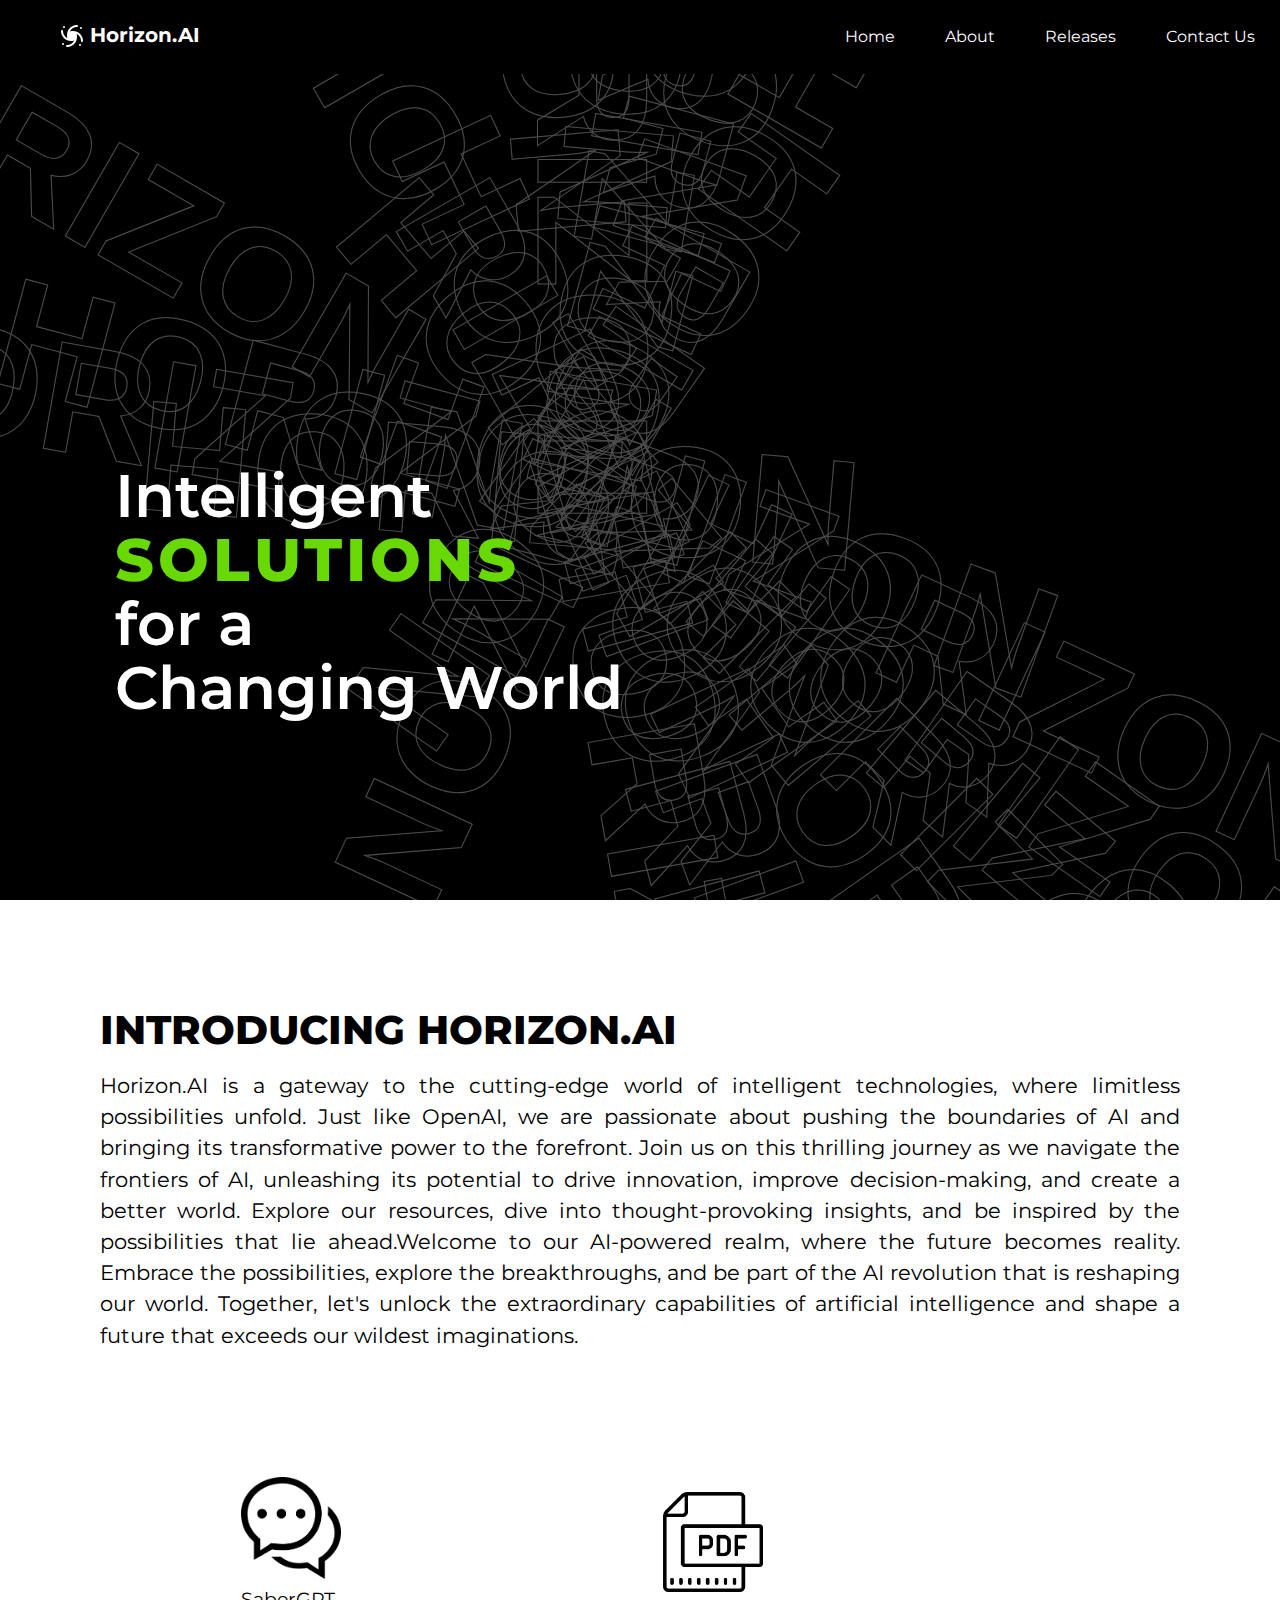
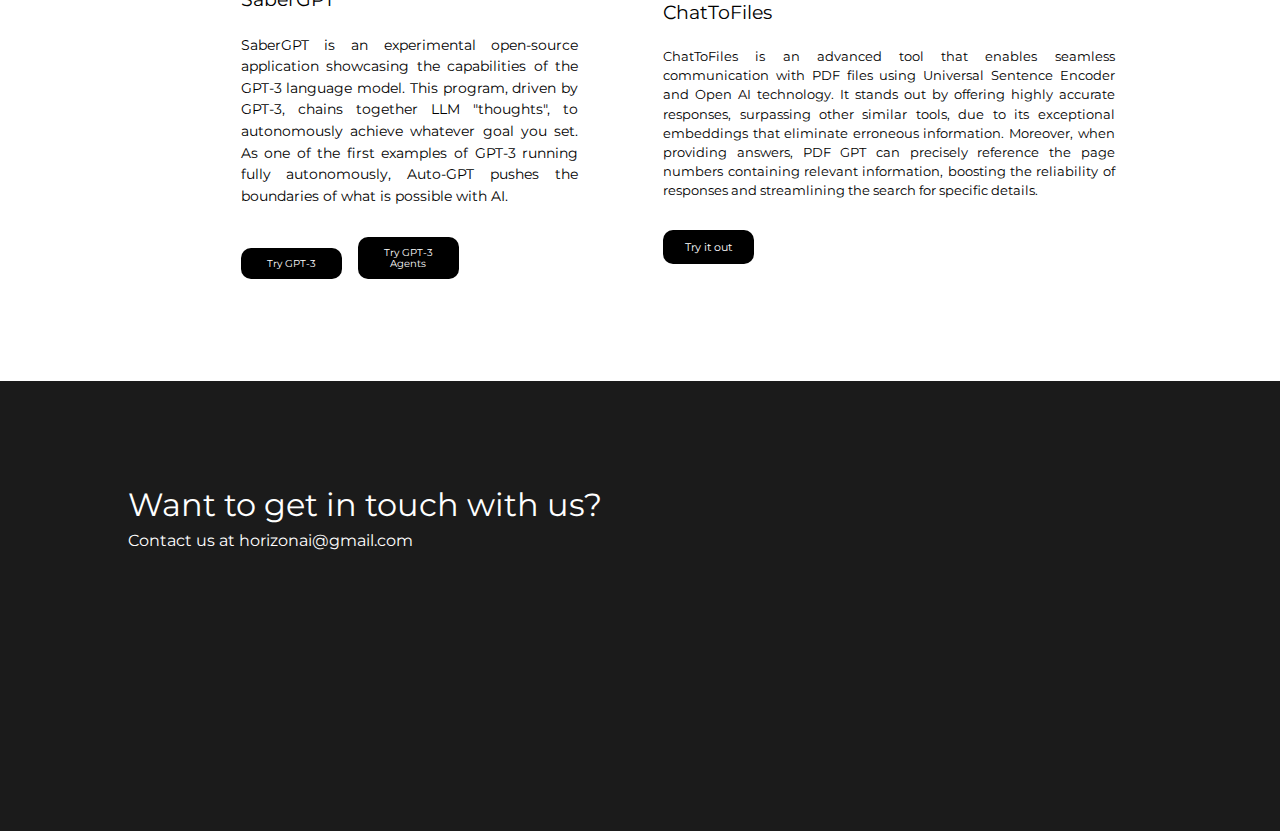
==== index.html @ 1e86354e "--rename(home->index), added spiral effect" ====
<!DOCTYPE html>
<html lang="en">
<head>
  <link rel="icon" type="image/png" href="icons8-blackhole-96.png">
    <meta charset="UTF-8">
    <meta http-equiv="X-UA-Compatible" content="IE=edge">
    <meta name="viewport" content="width=device-width, initial-scale=1.0">
    <link rel="stylesheet" href="home.css">
    <title>Horizon.AI</title>
</head>
<body>
    <header id="topnav">
        <div class="inner">
          <div class="logo">
            <img src="icons8-blackhole-24.png" alt="icon" id="img"> <h3>Horizon.AI</h3> 
        </div>
          <nav role='navigation'>
            <ul>
              <li><a href="#home" class="nav-link">Home</a></li>
              <li><a href="#about"class="nav-link">About</a></li>
              <li><a href="#releases" class="nav-link">Releases</a></li>
              <li><a href="#contact" class="nav-link">Contact Us</a></li>
            </ul>
          </nav>  
        </div>
      </header>
    <section class="fullscreen-video" id="home">
        <!-- <video loop="" autoplay="" muted="" playsinline="" preload="auto" >
          <source src="vid.mp4" type="video/mp4">
        </video> -->
        <canvas id="canvas"></canvas>
        <div class="video-text-overlay">
          <div class="video-text">
            Intelligent <br>
            <div class="blue-text text-slider">
              <div class="slideshow" data-effect="fx17">
                <div class="slide slide--current"><span class="slide-title">Solutions</span></div>
              </div>
            </div><br />for a<br />
            <div id="wrap">
              <span id="blink">Changing World</span>
            </div>
          </div>
        </div>
        <div class="scroll-down"><span></span></div>
    </section>
        <section class="intro" id="about">
            <h1>INTRODUCING HORIZON.AI</h1>
            <p>Horizon.AI is a gateway to the cutting-edge world of intelligent technologies, where limitless possibilities unfold. Just like OpenAI, we are passionate about pushing the boundaries of AI and bringing its transformative power to the forefront. Join us on this thrilling journey as we navigate the frontiers of AI, unleashing its potential to drive innovation, improve decision-making, and create a better world. Explore our resources, dive into thought-provoking insights, and be inspired by the possibilities that lie ahead.Welcome to our AI-powered realm, where the future becomes reality. Embrace the possibilities, explore the breakthroughs, and be part of the AI revolution that is reshaping our world. Together, let's unlock the extraordinary capabilities of artificial intelligence and shape a future that exceeds our wildest imaginations.</p>
        </section>
        <section class="info" id="releases">
            <div class="para">
              <div class="p1">
                <img src="sabergpt.png" alt="saber" class="image-resize">
                <h3>SaberGPT</h3>
                <p>SaberGPT is an experimental open-source application showcasing the capabilities of the GPT-3 language model. This program, driven by GPT-3, chains together LLM "thoughts", to autonomously achieve whatever goal you set. As one of the first examples of GPT-3 running fully autonomously, Auto-GPT pushes the boundaries of what is possible with AI.</p>
                <button class="btn"><a href="https://horizon-ai.vercel.app/" target="_blank">Try GPT-3</a></button>&nbsp;&nbsp;&nbsp;
                <button class="btn"><a href="http://localhost:9200/#/" target="_blank">Try GPT-3 Agents</a></button>
              </div>
              <div class="p2">
                <img src="chattofiles.png" alt="chattofiles" class="image-resize">
                <h3>ChatToFiles</h3>
                <p>ChatToFiles is an advanced tool that enables seamless communication with PDF files using Universal Sentence Encoder and Open AI technology. It stands out by offering highly accurate responses, surpassing other similar tools, due to its exceptional embeddings that eliminate erroneous information. Moreover, when providing answers, PDF GPT can precisely reference the page numbers containing relevant information, boosting the reliability of responses and streamlining the search for specific details.</p>
                <button class="btn-1"><a href="https://chat-to-files.vercel.app/" target="_blank">Try it out</a></button>
              </div>
            </div>
          </section>
</body>
<footer>
    <div  class="footer" id="contact">
        <h1>Want to get in touch with us?</h1>
        <p>Contact us at horizonai@gmail.com</p>
    </div>

    </div>
  </footer>
  <script src="script.js"></script>
</html>
---- home.css ----
@import url('https://fonts.googleapis.com/css?family=Montserrat:300,400,600,700,800');
@import "compass/css3";

html,
body {
  padding: 0;
  margin: 0;
  font-family: 'Montserrat', sans-serif;
  scroll-behavior: smooth;
}

/* Hide the default scroll bar */
body::-webkit-scrollbar {
  width: 0.0em;
  background-color: transparent;
}

/* Add custom styling to the scroll bar track */
body::-webkit-scrollbar-track {
  background-color: transparent;
}

/* Add custom styling to the scroll bar thumb */
body::-webkit-scrollbar-thumb {
  background-color: transparent;
}


.fullscreen-video {
  width: 100%;
  height: 100vh;
  height: calc(var(--vh, 1vh) * 100);
  overflow: hidden;
  position: relative;
}

.fullscreen-video video {
  filter: grayscale(100%) brightness(50%);
  object-fit: cover;
  background-size: cover;
  width: 100%;
  height: 100%;
  display: block;
  background-position: 50% 50%;
}

.video-text-overlay {
  position: absolute;
  left: 8vw;
  bottom: calc(var(--vh, 1vh) * 20);
  z-index: 7;
  display: block;
}

@media screen and (min-width: 768px) {
  .video-text-overlay {
    left: 9vw;
  }
}

.video-text-overlay .video-text {
  color: #fff;
  font-size: 30px;
  line-height: 32px;
  font-weight: 600;
}

@media screen and (min-width: 768px) {
  .video-text-overlay .video-text {
    font-size: 60px;
    line-height: 64px;
  }
}

.video-text-overlay .video-text .blue-text {
  color: #68d905;
}

.video-text-overlay .video-text .text-slider {
  display: inline-block;
  text-transform: uppercase;
  font-weight: 800;
  letter-spacing: 1px;
}

@media screen and (min-width: 768px) {
  .video-text-overlay .video-text .text-slider {
    letter-spacing: 4px;
  }
}

.video-text-overlay .video-text .slideshow {
  display: inline-block;
}

.video-text-overlay .video-text .actions {
  display: block;
}

.intro{
    text-align: justify;
    padding-left: 100px;
    padding-right: 100px;
    padding-top: 50px;
}

.intro h1{
    padding-top: 50px;
    padding-bottom: 10px;
    font-size: 2.5rem;
    font-weight: 800;
    font-family: 'Montserrat', sans-serif;
}

.intro p{
    font-size: 1.3rem;
    padding-bottom: 30px;
}

.info{
    padding: 25px;
    height: 600px;
    display: flex;
    padding-top: 40px;
    padding-bottom: 70px;
    padding-left: 100px;
  }
  .para{
    width: 80%;
    margin: 0 auto;
    display: flex;
    justify-content: center;
    align-items: center;
  }
  .p1, .p2{
    padding: 25px;
    padding-top: 50px;
    
  }
.p2{
    padding-left:60px;
}
  .p1 h3, .p2 h3{
    padding-bottom: 20px;
  }
  .p1 p{
    text-align: justify;
    font-size: 0.9rem;
  }
  .p2 p{
    text-align: justify;
    font-size: 0.8rem;
  }
  .btn{
    width: 30%;
    padding: 10px;
    margin-top: 30px;
    border-radius: 10px;
    border: none;
    background: #000000;
    cursor: pointer;
    transition: .8s;
    color: white;
    font-size: 0.6rem;
  }
  .btn a{
    color: white;
    text-decoration: none;
  }
  .btn:hover{
    font-size: 0.9rem;
  }
 
  .image-resize {
    width: 100px;
    height: auto;
  }

  .btn-1{
    width: 20%;
    padding: 10px;
    margin-top: 30px;
    border-radius: 10px;
    border: none;
    background: #000000;
    cursor: pointer;
    transition: .8s;
    color: white;
    font-size: 0.7rem;
  }
  .btn-1 a{
    color: white;
    text-decoration: none;
  }
  .btn-1:hover{
    font-size: 0.9rem;
  }

  *, *:before, *:after {
    -moz-box-sizing: border-box; -webkit-box-sizing: border-box; box-sizing: border-box;
  }
  
  ::selection {
    background: #000;
    color: #aaf;
  }
  .alternate ::selection {
    background: #02aeef;
    color: #000;
  }
  
  body {
    margin: 0;
    padding: 0;
    height: 2000px;
    font-size: 16px;
    line-height: 1.5;
  }
  
  ul, li, h1, h2, h3, h4, h5, h6, p, a {
    font-family: 'Montserrat', sans-serif;
    font-weight: 400;
    margin: 0;
    padding: 0;
  }
  .logo {
    display: inline-block;
    vertical-align: middle;
    padding-left: 80px;
  }
  .logo h3 {
    display: inline-block;
    margin-left: 10px; /* Adjust the spacing between the image and heading as needed */
    font-size: 20px;
    font-family: 'Montserrat', sans-serif;
    font-weight: bold;
  }
#img{
    position: absolute;
    padding-top: 24px;
    left: 60px;
}
  .inner {
    width: 100%;
    position: flex;
    margin: 0 auto;
  }
  
  header {
    position: fixed;
    width: 100%;
    background: #000;
    transition: 0.7s all;
    z-index: 100;
  }
  
  header.alt-header {
    background: #fff;
  }
  
  .alt-header a {
    color: #222222;
  }
  
  body.header-fixed header {
    position: fixed;
    top: 0;
    right: 0;
    padding-top: 0;
    width: 100%;
    z-index: 2;
  }
  
  li {
    list-style: none;
  }
  
  nav {
    overflow: hidden;
  }
  
  nav ul {
    float: right;
  }
  
  nav li {
    display: inline;
    float: left;
  }
  
  nav a {
    display: inline-block;
    color: #fff;
    text-decoration: none;
    padding: 25px;
    transition: 0.3s all;
  }
  
  nav a:hover {
    background: #02aeef;
  }
  
  .logo {
    float: left;
    color: #fff;
    font-size: 50px;
    line-height: 50px;
    transition: 0.7s all;
  }

  footer{
    background-color: #1b1b1b;
    height: 50vh;
   }
   .footer{
     width: 80%;
     margin: 0 auto;
     color: #fff;
     padding: 100px 0 20px;
   }

   #canvas {
    background-color: rgb(0, 0, 0);
    filter: brightness(0.3);
  }

  #blink:after {
    content:"_";
    opacity: 0;
    animation: cursor 1s infinite;
  }
  @keyframes cursor {
    0% {
      opacity: 0;
    }
    40% {
      opacity: 1;
    }
    50% {
      opacity: 0;
    }
    90% {
      opacity: 1;
    }
    100% {
      opacity: 0;
    }
  }
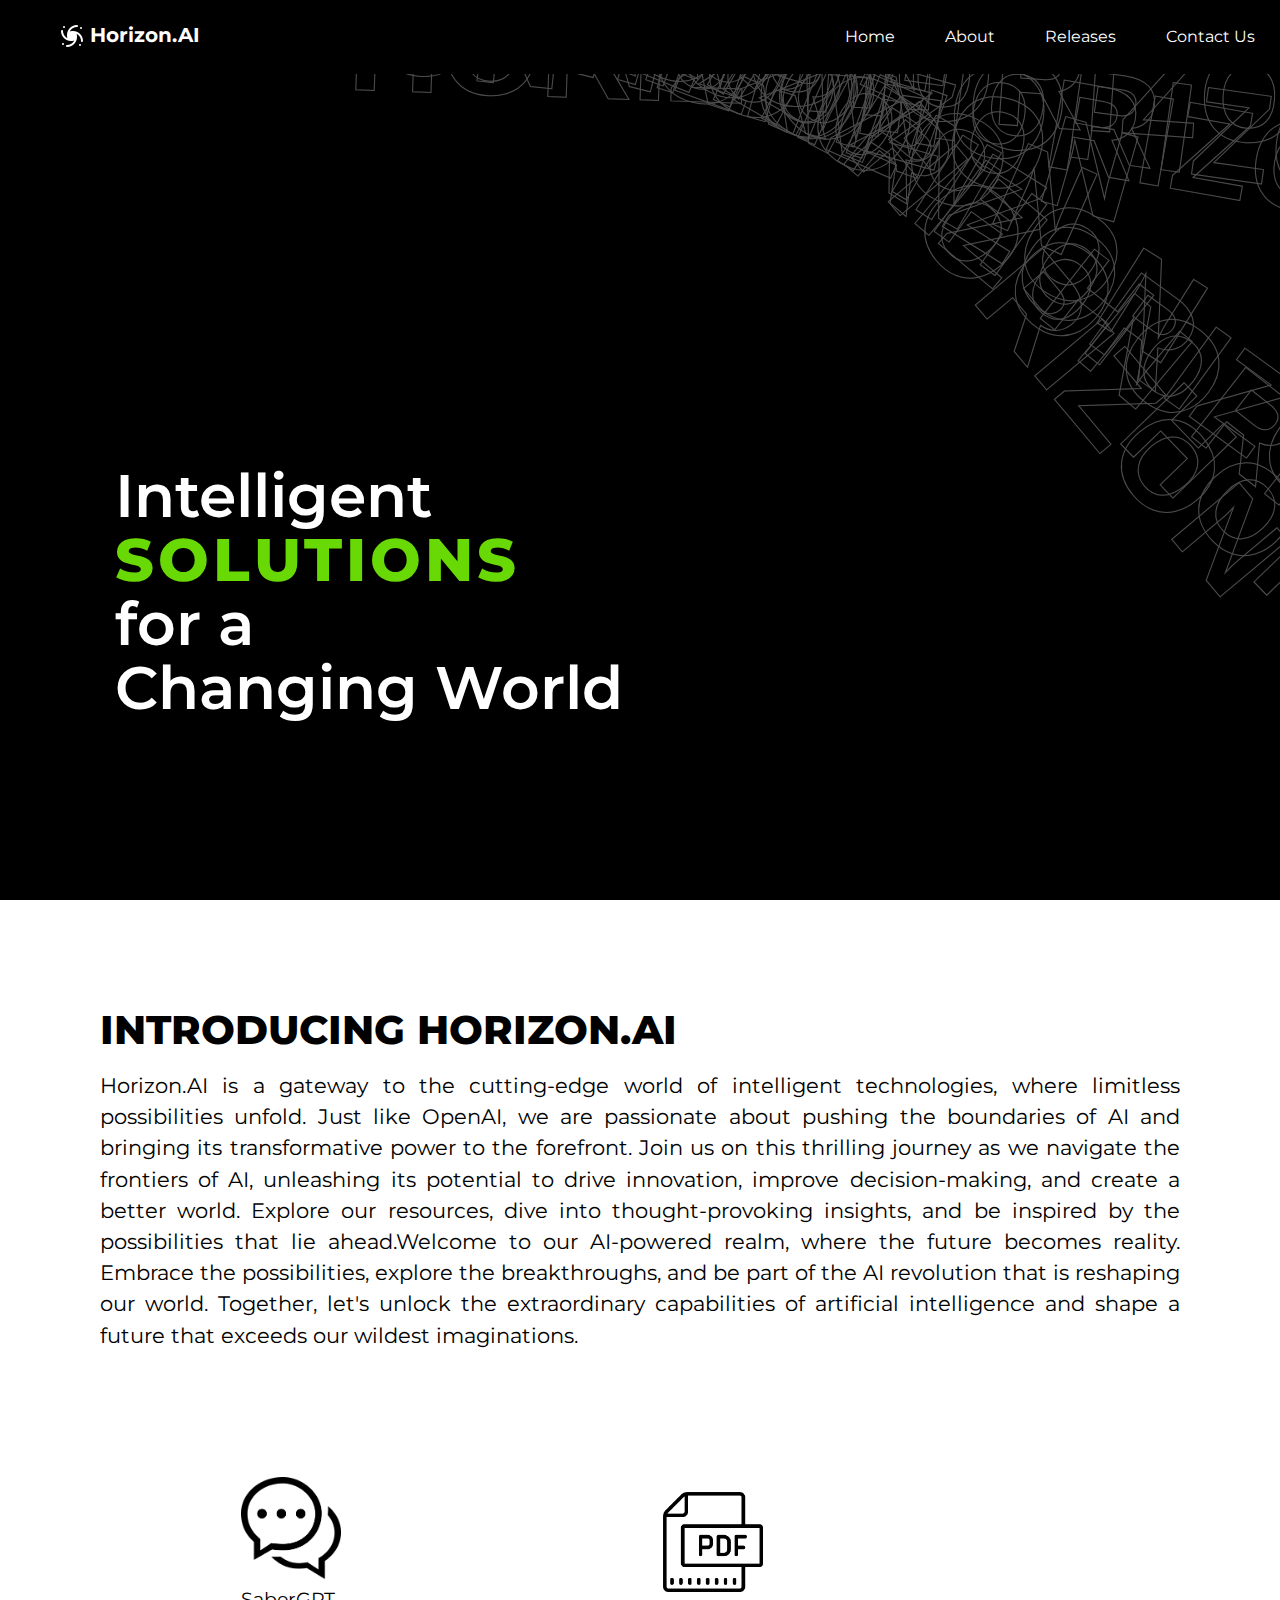
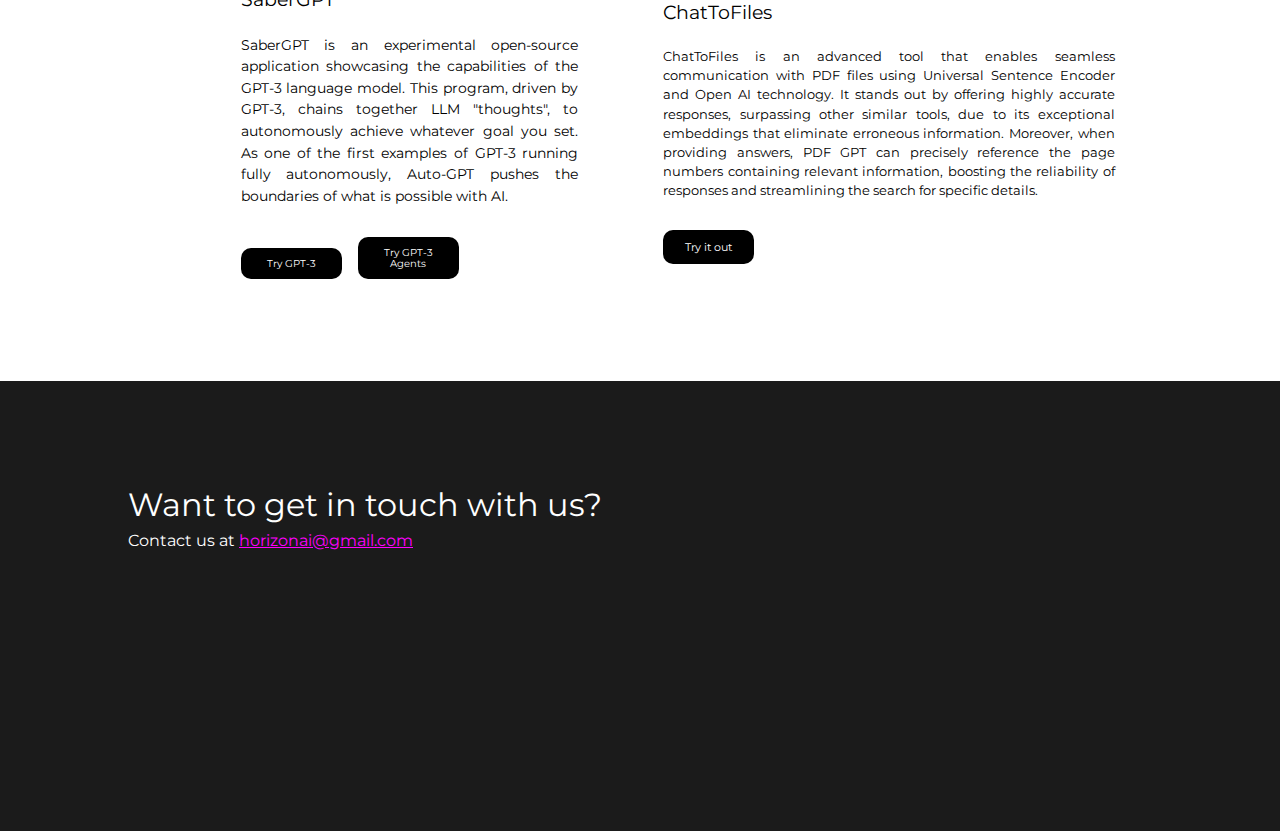
==== commit 99e26ecb: "update css" ====
--- a/index.html
+++ b/index.html
@@ -69,7 +69,7 @@
 <footer>
     <div  class="footer" id="contact">
         <h1>Want to get in touch with us?</h1>
-        <p>Contact us at horizonai@gmail.com</p>
+        <p>Contact us at <a href="mailto:horizonai@gmail.com" style='color: magenta;' >horizonai@gmail.com</a></p>
     </div>
 
     </div>
--- a/home.css
+++ b/home.css
@@ -297,7 +297,7 @@
   }
   
   nav a:hover {
-    background: #02aeef;
+    text-decoration: underline;
   }
   
   .logo {
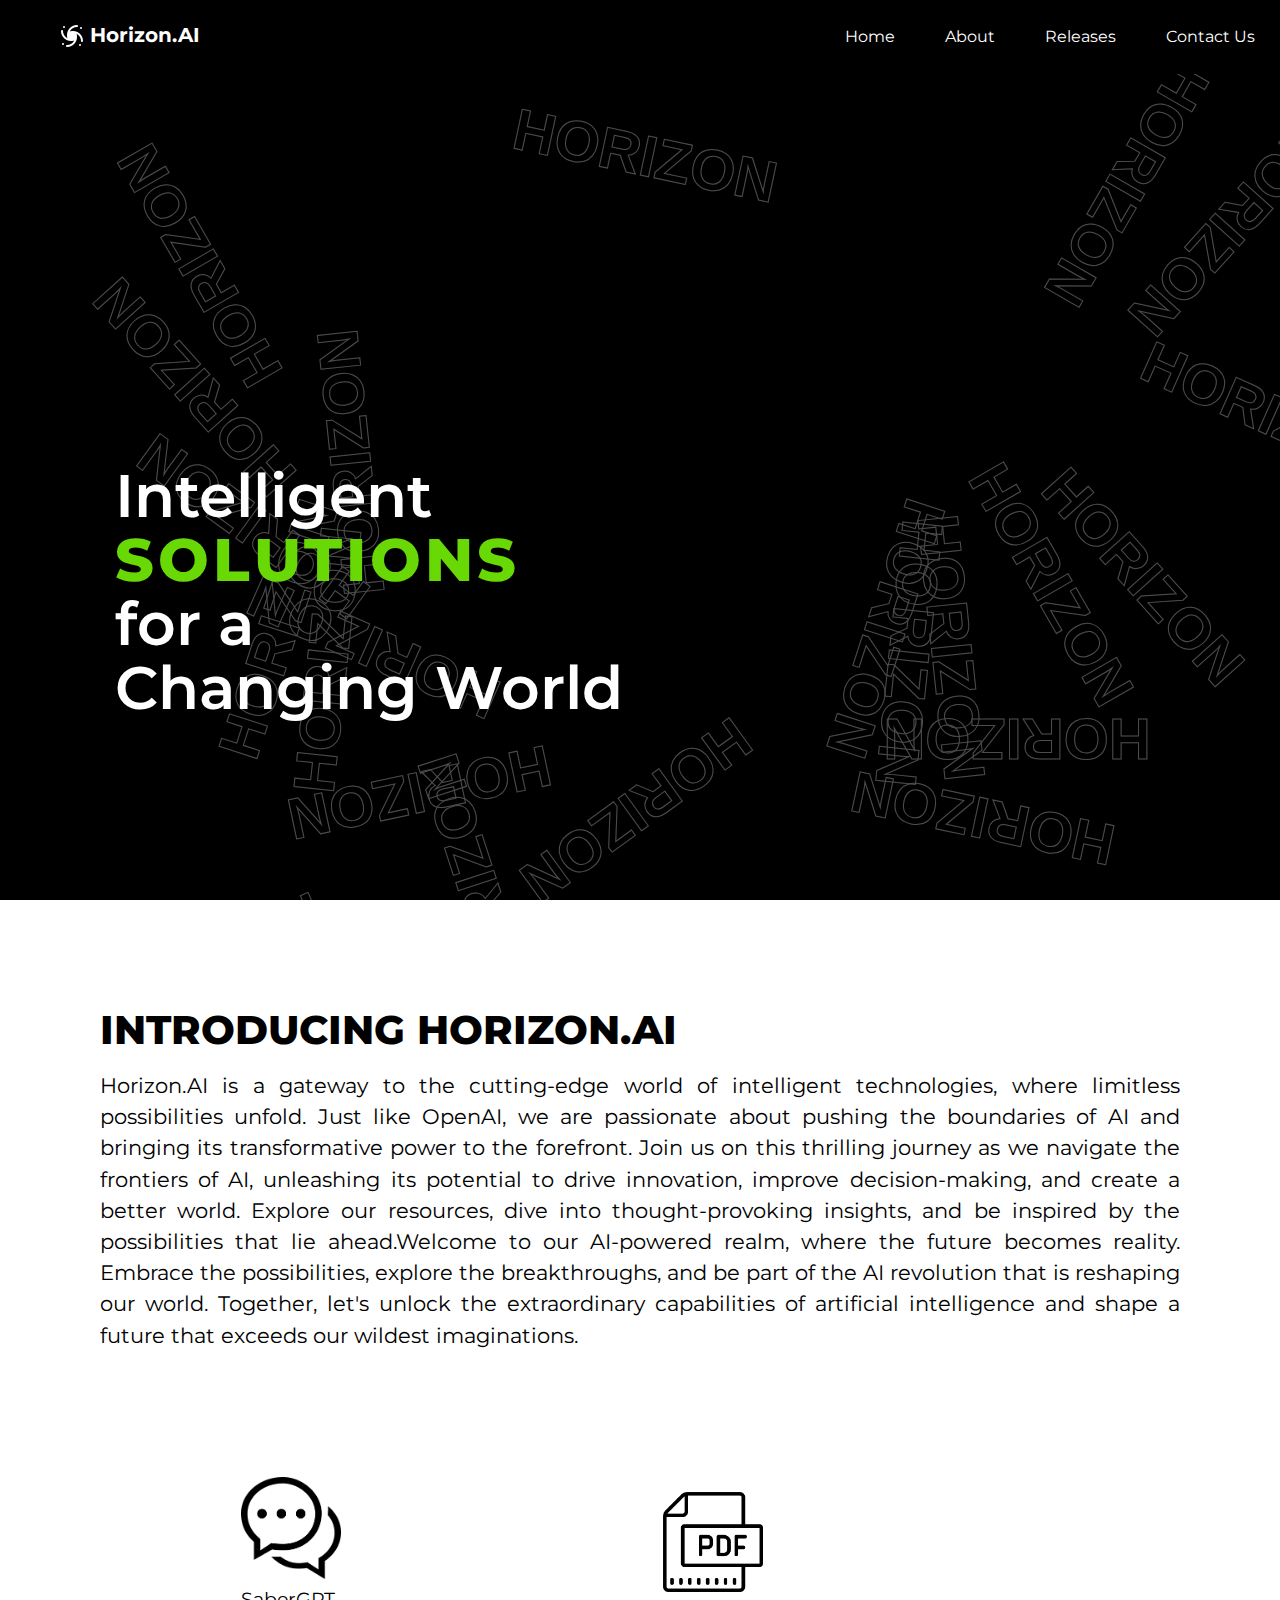
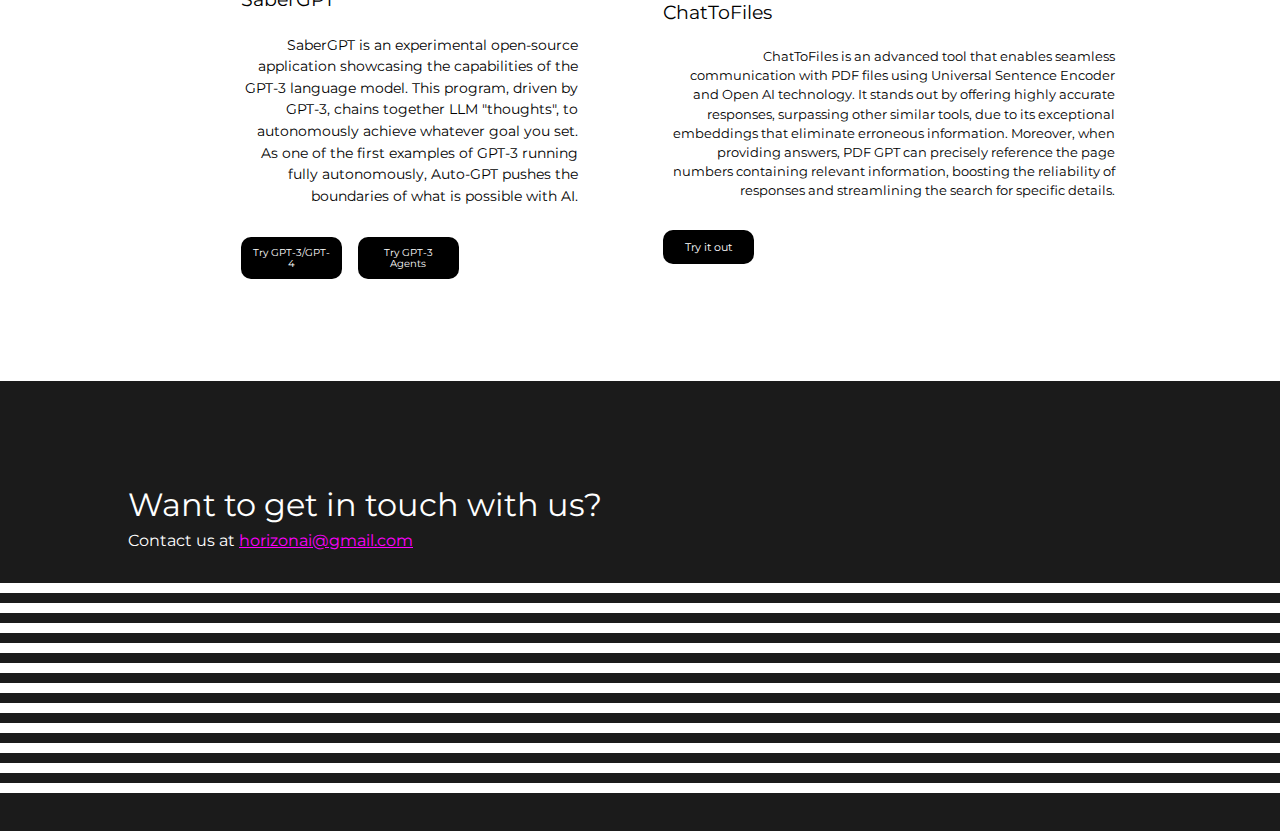
==== commit 312533b7: "--update index.html" ====
--- a/index.html
+++ b/index.html
@@ -53,27 +53,38 @@
               <div class="p1">
                 <img src="sabergpt.png" alt="saber" class="image-resize">
                 <h3>SaberGPT</h3>
-                <p>SaberGPT is an experimental open-source application showcasing the capabilities of the GPT-3 language model. This program, driven by GPT-3, chains together LLM "thoughts", to autonomously achieve whatever goal you set. As one of the first examples of GPT-3 running fully autonomously, Auto-GPT pushes the boundaries of what is possible with AI.</p>
-                <button class="btn"><a href="https://horizon-ai.vercel.app/" target="_blank">Try GPT-3</a></button>&nbsp;&nbsp;&nbsp;
+                <p style="text-align: right;">SaberGPT is an experimental open-source application showcasing the capabilities of the GPT-3 language model. This program, driven by GPT-3, chains together LLM "thoughts", to autonomously achieve whatever goal you set. As one of the first examples of GPT-3 running fully autonomously, Auto-GPT pushes the boundaries of what is possible with AI.</p>
+                <button class="btn"><a href="https://horizon-ai.vercel.app/" target="_blank">Try GPT-3/GPT-4</a></button>&nbsp;&nbsp;&nbsp;
                 <button class="btn"><a href="http://localhost:9200/#/" target="_blank">Try GPT-3 Agents</a></button>
               </div>
               <div class="p2">
                 <img src="chattofiles.png" alt="chattofiles" class="image-resize">
                 <h3>ChatToFiles</h3>
-                <p>ChatToFiles is an advanced tool that enables seamless communication with PDF files using Universal Sentence Encoder and Open AI technology. It stands out by offering highly accurate responses, surpassing other similar tools, due to its exceptional embeddings that eliminate erroneous information. Moreover, when providing answers, PDF GPT can precisely reference the page numbers containing relevant information, boosting the reliability of responses and streamlining the search for specific details.</p>
+                <p style="text-align: right;">ChatToFiles is an advanced tool that enables seamless communication with PDF files using Universal Sentence Encoder and Open AI technology. It stands out by offering highly accurate responses, surpassing other similar tools, due to its exceptional embeddings that eliminate erroneous information. Moreover, when providing answers, PDF GPT can precisely reference the page numbers containing relevant information, boosting the reliability of responses and streamlining the search for specific details.</p>
                 <button class="btn-1"><a href="https://chat-to-files.vercel.app/" target="_blank">Try it out</a></button>
               </div>
             </div>
           </section>
 </body>
 <footer>
-    <div  class="footer" id="contact">
-        <h1>Want to get in touch with us?</h1>
-        <p>Contact us at <a href="mailto:horizonai@gmail.com" style='color: magenta;' >horizonai@gmail.com</a></p>
-    </div>
+  <div class="footer" id="contact">
+      <h1>Want to get in touch with us?</h1>
+      <p>Contact us at <a href="mailto:horizonai@gmail.com" style="color: magenta;">horizonai@gmail.com</a></p>
+  </div>
 
-    </div>
-  </footer>
+  <div class="design"></div>
+
+  <style>
+      .design {
+          width: 100%;
+          height: 50%;
+          position: relative;
+          background: linear-gradient(to bottom, transparent 0, transparent 50%, white 50%, white);
+          background-size: 100% 20px;
+          background-repeat: repeat-y;
+      }
+  </style>
+</footer>
   <script src="script.js"></script>
 </html>
   --- a/home.css
+++ b/home.css
@@ -168,7 +168,7 @@
     text-decoration: none;
   }
   .btn:hover{
-    font-size: 0.9rem;
+    font-size: 0.7rem;
   }
  
   .image-resize {
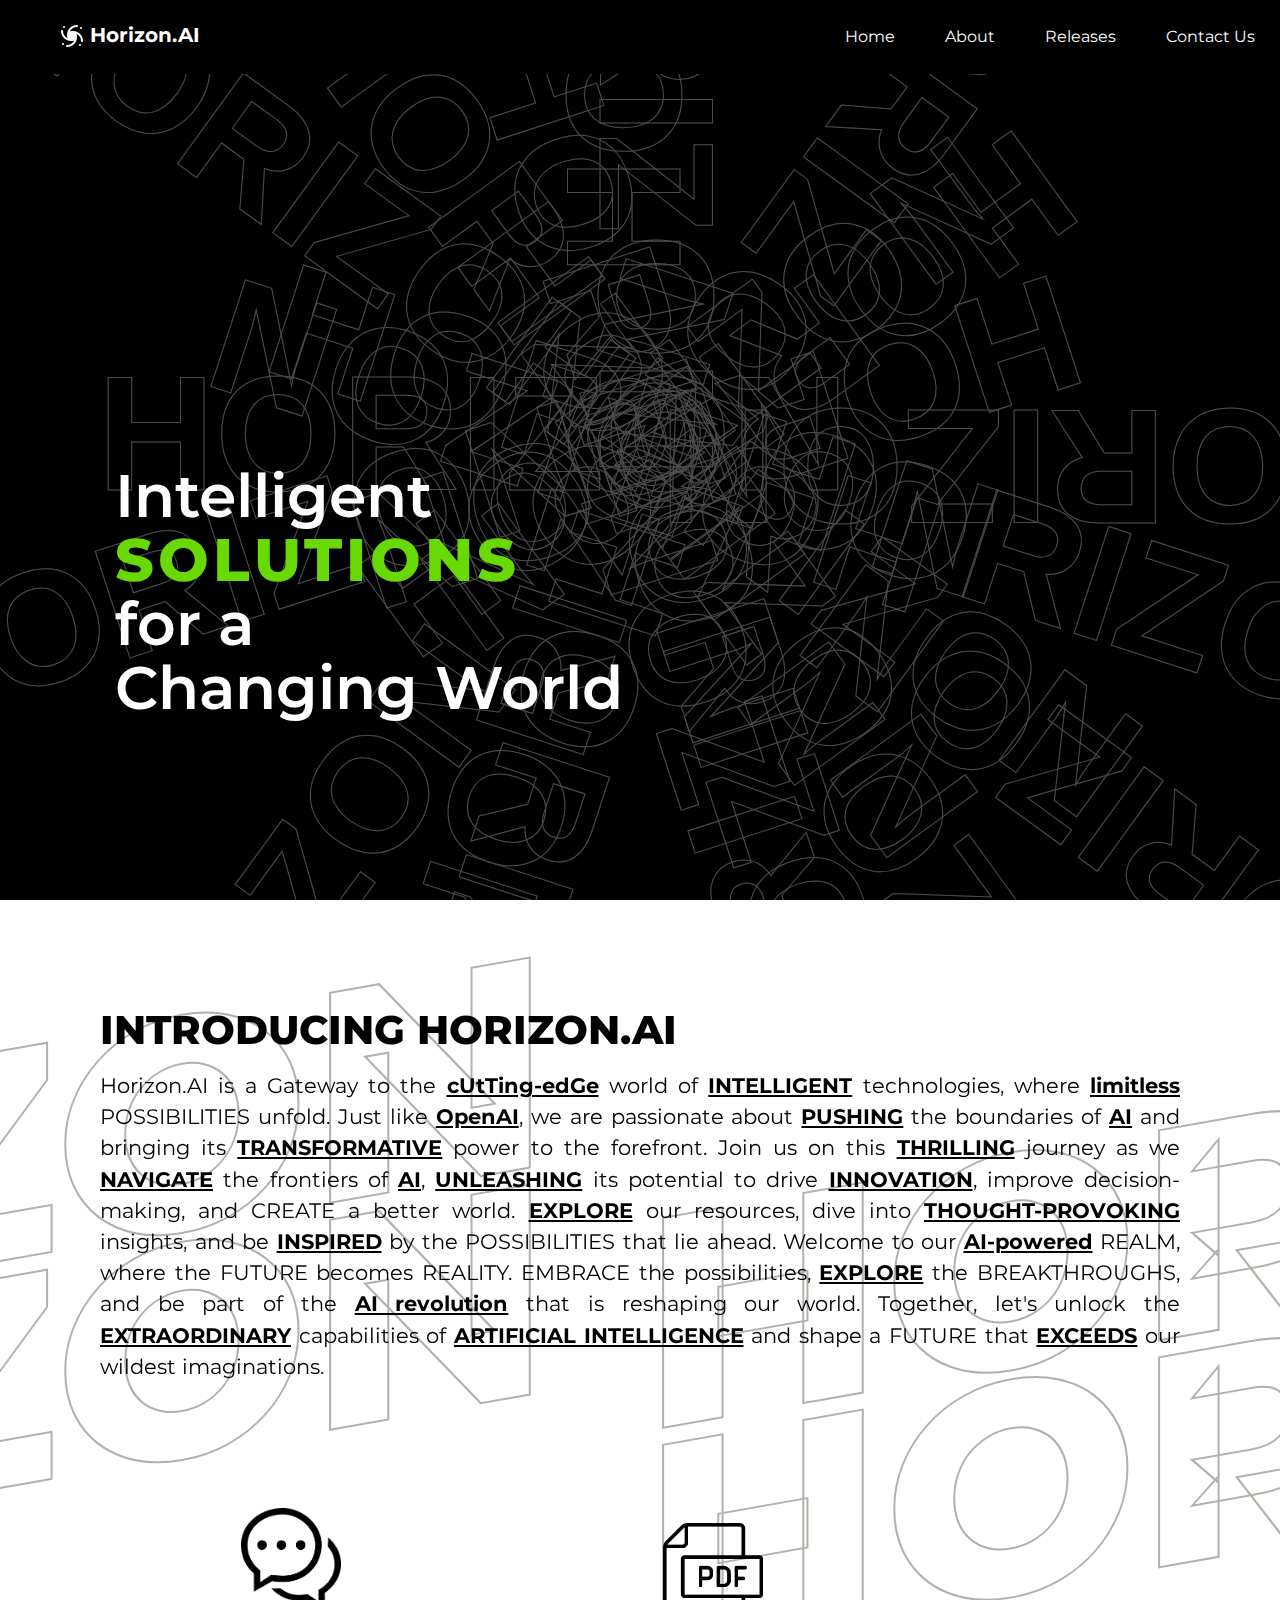
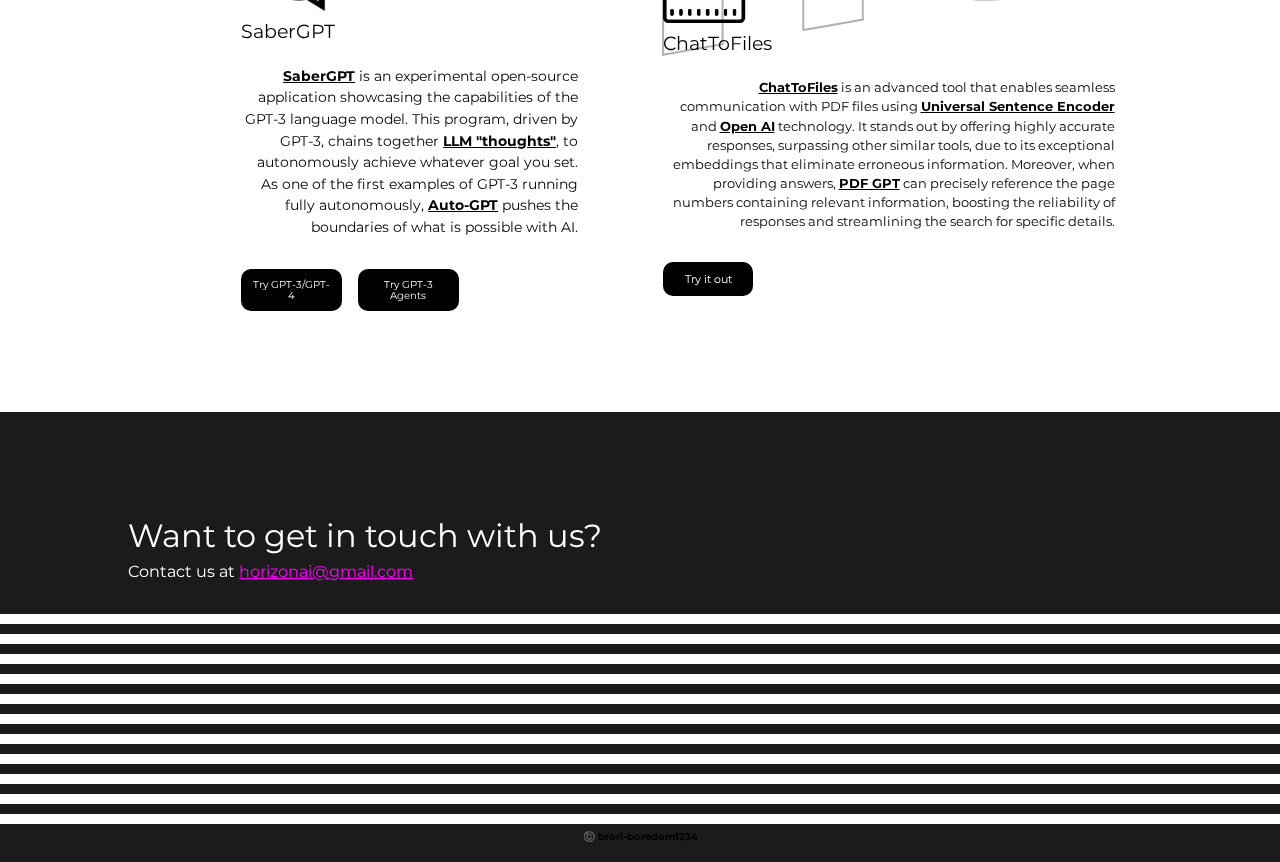
==== commit f76f9c93: "--" ====
--- a/index.html
+++ b/index.html
@@ -1,90 +1,178 @@
 <!DOCTYPE html>
 <html lang="en">
-<head>
-  <link rel="icon" type="image/png" href="icons8-blackhole-96.png">
-    <meta charset="UTF-8">
-    <meta http-equiv="X-UA-Compatible" content="IE=edge">
-    <meta name="viewport" content="width=device-width, initial-scale=1.0">
-    <link rel="stylesheet" href="home.css">
+  <head>
+    <link rel="icon" type="image/png" href="icons8-blackhole-96.png" />
+    <meta charset="UTF-8" />
+    <meta http-equiv="X-UA-Compatible" content="IE=edge" />
+    <meta name="viewport" content="width=device-width, initial-scale=1.0" />
+    <link rel="stylesheet" href="home.css" />
+    <link rel="stylesheet" href="banner.css" />
     <title>Horizon.AI</title>
-</head>
-<body>
+  </head>
+  <body>
     <header id="topnav">
-        <div class="inner">
-          <div class="logo">
-            <img src="icons8-blackhole-24.png" alt="icon" id="img"> <h3>Horizon.AI</h3> 
+      <div class="inner">
+        <div class="logo">
+          <img src="icons8-blackhole-24.png" alt="icon" id="img" />
+          <h3>Horizon.AI</h3>
         </div>
-          <nav role='navigation'>
-            <ul>
-              <li><a href="#home" class="nav-link">Home</a></li>
-              <li><a href="#about"class="nav-link">About</a></li>
-              <li><a href="#releases" class="nav-link">Releases</a></li>
-              <li><a href="#contact" class="nav-link">Contact Us</a></li>
-            </ul>
-          </nav>  
-        </div>
-      </header>
+        <nav role="navigation">
+          <ul>
+            <li><a href="#home" class="nav-link">Home</a></li>
+            <li><a href="#about" class="nav-link">About</a></li>
+            <li><a href="#releases" class="nav-link">Releases</a></li>
+            <li><a href="#contact" class="nav-link">Contact Us</a></li>
+          </ul>
+        </nav>
+      </div>
+    </header>
     <section class="fullscreen-video" id="home">
-        <!-- <video loop="" autoplay="" muted="" playsinline="" preload="auto" >
-          <source src="vid.mp4" type="video/mp4">
-        </video> -->
-        <canvas id="canvas"></canvas>
-        <div class="video-text-overlay">
-          <div class="video-text">
-            Intelligent <br>
-            <div class="blue-text text-slider">
-              <div class="slideshow" data-effect="fx17">
-                <div class="slide slide--current"><span class="slide-title">Solutions</span></div>
+      <canvas id="canvas"></canvas>
+      <div class="video-text-overlay">
+        <div class="video-text">
+          Intelligent <br />
+          <div class="blue-text text-slider">
+            <div class="slideshow" data-effect="fx17">
+              <div class="slide slide--current">
+                <span class="slide-title">Solutions</span>
               </div>
-            </div><br />for a<br />
-            <div id="wrap">
-              <span id="blink">Changing World</span>
             </div>
           </div>
+          <br />for a<br />
+          <div id="wrap">
+            <span id="blink">Changing World</span>
+          </div>
         </div>
-        <div class="scroll-down"><span></span></div>
+      </div>
+      <div class="scroll-down"><span></span></div>
     </section>
-        <section class="intro" id="about">
-            <h1>INTRODUCING HORIZON.AI</h1>
-            <p>Horizon.AI is a gateway to the cutting-edge world of intelligent technologies, where limitless possibilities unfold. Just like OpenAI, we are passionate about pushing the boundaries of AI and bringing its transformative power to the forefront. Join us on this thrilling journey as we navigate the frontiers of AI, unleashing its potential to drive innovation, improve decision-making, and create a better world. Explore our resources, dive into thought-provoking insights, and be inspired by the possibilities that lie ahead.Welcome to our AI-powered realm, where the future becomes reality. Embrace the possibilities, explore the breakthroughs, and be part of the AI revolution that is reshaping our world. Together, let's unlock the extraordinary capabilities of artificial intelligence and shape a future that exceeds our wildest imaginations.</p>
-        </section>
-        <section class="info" id="releases">
-            <div class="para">
-              <div class="p1">
-                <img src="sabergpt.png" alt="saber" class="image-resize">
-                <h3>SaberGPT</h3>
-                <p style="text-align: right;">SaberGPT is an experimental open-source application showcasing the capabilities of the GPT-3 language model. This program, driven by GPT-3, chains together LLM "thoughts", to autonomously achieve whatever goal you set. As one of the first examples of GPT-3 running fully autonomously, Auto-GPT pushes the boundaries of what is possible with AI.</p>
-                <button class="btn"><a href="https://horizon-ai.vercel.app/" target="_blank">Try GPT-3/GPT-4</a></button>&nbsp;&nbsp;&nbsp;
-                <button class="btn"><a href="http://localhost:9200/#/" target="_blank">Try GPT-3 Agents</a></button>
-              </div>
-              <div class="p2">
-                <img src="chattofiles.png" alt="chattofiles" class="image-resize">
-                <h3>ChatToFiles</h3>
-                <p style="text-align: right;">ChatToFiles is an advanced tool that enables seamless communication with PDF files using Universal Sentence Encoder and Open AI technology. It stands out by offering highly accurate responses, surpassing other similar tools, due to its exceptional embeddings that eliminate erroneous information. Moreover, when providing answers, PDF GPT can precisely reference the page numbers containing relevant information, boosting the reliability of responses and streamlining the search for specific details.</p>
-                <button class="btn-1"><a href="https://chat-to-files.vercel.app/" target="_blank">Try it out</a></button>
-              </div>
-            </div>
-          </section>
-</body>
-<footer>
-  <div class="footer" id="contact">
+    <section class="intro" id="about">
+      <h1>INTRODUCING HORIZON.AI</h1>
+      <div class="bg-text-container">
+        <div class="animate-text">
+          <span id="slides">HORIZON&nbsp;</span>
+          <span id="slides">HORIZON&nbsp;</span>
+        </div>
+        <div class="animate-text left">
+          <span id="slides">HORIZON&nbsp;</span>
+          <span id="slides">HORIZON&nbsp;</span>
+        </div>
+      </div>
+      <p>
+        Horizon.AI is a Gateway to the <u><b>cUtTing-edGe</b></u> world of
+        <u><b>INTELLIGENT</b></u> technologies, where
+        <u><b>limitless</b></u> POSSIBILITIES unfold. Just like
+        <u><b>OpenAI</b></u
+        >, we are passionate about <u><b>PUSHING</b></u> the boundaries of
+        <u><b>AI</b></u> and bringing its <u><b>TRANSFORMATIVE</b></u> power to
+        the forefront. Join us on this <u><b>THRILLING</b></u> journey as we
+        <u><b>NAVIGATE</b></u> the frontiers of <u><b>AI</b></u
+        >, <u><b>UNLEASHING</b></u> its potential to drive
+        <u><b>INNOVATION</b></u
+        >, improve decision-making, and CREATE a better world.
+        <u><b>EXPLORE</b></u> our resources, dive into
+        <u><b>THOUGHT-PROVOKING</b></u> insights, and be
+        <u><b>INSPIRED</b></u> by the POSSIBILITIES that lie ahead. Welcome to
+        our <u><b>AI-powered</b></u> REALM, where the FUTURE becomes REALITY.
+        EMBRACE the possibilities, <u><b>EXPLORE</b></u> the BREAKTHROUGHS, and
+        be part of the <u><b>AI revolution</b></u> that is reshaping our world.
+        Together, let's unlock the <u><b>EXTRAORDINARY</b></u> capabilities of
+        <u><b>ARTIFICIAL INTELLIGENCE</b></u> and shape a FUTURE that
+        <u><b>EXCEEDS</b></u> our wildest imaginations.
+      </p>
+    </section>
+    <section class="info" id="releases">
+      <div class="para">
+        <div class="p1">
+          <img src="sabergpt.png" alt="saber" class="image-resize" />
+          <h3>SaberGPT</h3>
+          <p style="text-align: right">
+            <u><b>SaberGPT</b></u> is an experimental open-source application
+            showcasing the capabilities of the GPT-3 language model. This
+            program, driven by GPT-3, chains together
+            <u><b>LLM "thoughts"</b></u
+            >, to autonomously achieve whatever goal you set. As one of the
+            first examples of GPT-3 running fully autonomously,
+            <u><b>Auto-GPT</b></u> pushes the boundaries of what is possible
+            with AI.
+          </p>
+          <button class="btn">
+            <a href="https://horizon-ai.vercel.app/" target="_blank"
+              >Try GPT-3/GPT-4</a
+            ></button
+          >&nbsp;&nbsp;&nbsp;
+          <button class="btn">
+            <a href="http://localhost:9200/#/" target="_blank"
+              >Try GPT-3 Agents</a
+            >
+          </button>
+        </div>
+        <div class="p2">
+          <img src="chattofiles.png" alt="chattofiles" class="image-resize" />
+          <h3>ChatToFiles</h3>
+          <p style="text-align: right">
+            <u><b>ChatToFiles</b></u> is an advanced tool that enables seamless
+            communication with PDF files using
+            <u><b>Universal Sentence Encoder</b></u> and
+            <u><b>Open AI</b></u> technology. It stands out by offering highly
+            accurate responses, surpassing other similar tools, due to its
+            exceptional embeddings that eliminate erroneous information.
+            Moreover, when providing answers, <u><b>PDF GPT</b></u> can
+            precisely reference the page numbers containing relevant
+            information, boosting the reliability of responses and streamlining
+            the search for specific details.
+          </p>
+          <button class="btn-1">
+            <a href="https://chat-to-files.vercel.app/" target="_blank"
+              >Try it out</a
+            >
+          </button>
+        </div>
+      </div>
+    </section>
+  </body>
+  <footer>
+    <div class="footer" id="contact">
       <h1>Want to get in touch with us?</h1>
-      <p>Contact us at <a href="mailto:horizonai@gmail.com" style="color: magenta;">horizonai@gmail.com</a></p>
-  </div>
+      <p>
+        Contact us at
+        <a href="mailto:horizonai@gmail.com" style="color: magenta"
+          >horizonai@gmail.com</a
+        >
+      </p>
+    </div>
 
-  <div class="design"></div>
+    <div class="design"></div>
 
-  <style>
+    <style>
       .design {
-          width: 100%;
-          height: 50%;
-          position: relative;
-          background: linear-gradient(to bottom, transparent 0, transparent 50%, white 50%, white);
-          background-size: 100% 20px;
-          background-repeat: repeat-y;
+        width: 100%;
+        height: 50%;
+        position: relative;
+        background: linear-gradient(
+          to bottom,
+          transparent 0,
+          transparent 50%,
+          white 50%,
+          white
+        );
+        background-size: 100% 20px;
+        background-repeat: repeat-y;
       }
-  </style>
-</footer>
+    </style>
+    <p
+      id="copyright"
+      style="
+        font-size: 10px;
+        color: black;
+        font-weight: 700;
+        display: flex;
+        justify-content: center;
+        align-items: center;
+      "
+    >
+      ©️ brori-boredom1234
+    </p>
+  </footer>
   <script src="script.js"></script>
 </html>
-  --- a/home.css
+++ b/home.css
@@ -1,17 +1,17 @@
-@import url('https://fonts.googleapis.com/css?family=Montserrat:300,400,600,700,800');
+@import url("https://fonts.googleapis.com/css?family=Montserrat:300,400,600,700,800");
 @import "compass/css3";
 
 html,
 body {
   padding: 0;
   margin: 0;
-  font-family: 'Montserrat', sans-serif;
+  font-family: "Montserrat", sans-serif;
   scroll-behavior: smooth;
 }
 
 /* Hide the default scroll bar */
 body::-webkit-scrollbar {
-  width: 0.0em;
+  width: 0em;
   background-color: transparent;
 }
 
@@ -24,7 +24,6 @@
 body::-webkit-scrollbar-thumb {
   background-color: transparent;
 }
-
 
 .fullscreen-video {
   width: 100%;
@@ -97,252 +96,266 @@
   display: block;
 }
 
-.intro{
-    text-align: justify;
-    padding-left: 100px;
-    padding-right: 100px;
-    padding-top: 50px;
-}
-
-.intro h1{
-    padding-top: 50px;
-    padding-bottom: 10px;
-    font-size: 2.5rem;
-    font-weight: 800;
-    font-family: 'Montserrat', sans-serif;
-}
-
-.intro p{
-    font-size: 1.3rem;
-    padding-bottom: 30px;
-}
-
-.info{
-    padding: 25px;
-    height: 600px;
-    display: flex;
-    padding-top: 40px;
-    padding-bottom: 70px;
-    padding-left: 100px;
-  }
-  .para{
-    width: 80%;
-    margin: 0 auto;
-    display: flex;
-    justify-content: center;
-    align-items: center;
-  }
-  .p1, .p2{
-    padding: 25px;
-    padding-top: 50px;
-    
-  }
-.p2{
-    padding-left:60px;
-}
-  .p1 h3, .p2 h3{
-    padding-bottom: 20px;
-  }
-  .p1 p{
-    text-align: justify;
-    font-size: 0.9rem;
-  }
-  .p2 p{
-    text-align: justify;
-    font-size: 0.8rem;
-  }
-  .btn{
-    width: 30%;
-    padding: 10px;
-    margin-top: 30px;
-    border-radius: 10px;
-    border: none;
-    background: #000000;
-    cursor: pointer;
-    transition: .8s;
-    color: white;
-    font-size: 0.6rem;
-  }
-  .btn a{
-    color: white;
-    text-decoration: none;
-  }
-  .btn:hover{
-    font-size: 0.7rem;
-  }
- 
-  .image-resize {
-    width: 100px;
-    height: auto;
-  }
-
-  .btn-1{
-    width: 20%;
-    padding: 10px;
-    margin-top: 30px;
-    border-radius: 10px;
-    border: none;
-    background: #000000;
-    cursor: pointer;
-    transition: .8s;
-    color: white;
-    font-size: 0.7rem;
-  }
-  .btn-1 a{
-    color: white;
-    text-decoration: none;
-  }
-  .btn-1:hover{
-    font-size: 0.9rem;
-  }
-
-  *, *:before, *:after {
-    -moz-box-sizing: border-box; -webkit-box-sizing: border-box; box-sizing: border-box;
-  }
-  
-  ::selection {
-    background: #000;
-    color: #aaf;
-  }
-  .alternate ::selection {
-    background: #02aeef;
-    color: #000;
-  }
-  
-  body {
-    margin: 0;
-    padding: 0;
-    height: 2000px;
-    font-size: 16px;
-    line-height: 1.5;
-  }
-  
-  ul, li, h1, h2, h3, h4, h5, h6, p, a {
-    font-family: 'Montserrat', sans-serif;
-    font-weight: 400;
-    margin: 0;
-    padding: 0;
-  }
-  .logo {
-    display: inline-block;
-    vertical-align: middle;
-    padding-left: 80px;
-  }
-  .logo h3 {
-    display: inline-block;
-    margin-left: 10px; /* Adjust the spacing between the image and heading as needed */
-    font-size: 20px;
-    font-family: 'Montserrat', sans-serif;
-    font-weight: bold;
-  }
-#img{
-    position: absolute;
-    padding-top: 24px;
-    left: 60px;
-}
-  .inner {
-    width: 100%;
-    position: flex;
-    margin: 0 auto;
-  }
-  
-  header {
-    position: fixed;
-    width: 100%;
-    background: #000;
-    transition: 0.7s all;
-    z-index: 100;
-  }
-  
-  header.alt-header {
-    background: #fff;
-  }
-  
-  .alt-header a {
-    color: #222222;
-  }
-  
-  body.header-fixed header {
-    position: fixed;
-    top: 0;
-    right: 0;
-    padding-top: 0;
-    width: 100%;
-    z-index: 2;
-  }
-  
-  li {
-    list-style: none;
-  }
-  
-  nav {
-    overflow: hidden;
-  }
-  
-  nav ul {
-    float: right;
-  }
-  
-  nav li {
-    display: inline;
-    float: left;
-  }
-  
-  nav a {
-    display: inline-block;
-    color: #fff;
-    text-decoration: none;
-    padding: 25px;
-    transition: 0.3s all;
-  }
-  
-  nav a:hover {
-    text-decoration: underline;
-  }
-  
-  .logo {
-    float: left;
-    color: #fff;
-    font-size: 50px;
-    line-height: 50px;
-    transition: 0.7s all;
-  }
-
-  footer{
-    background-color: #1b1b1b;
-    height: 50vh;
-   }
-   .footer{
-     width: 80%;
-     margin: 0 auto;
-     color: #fff;
-     padding: 100px 0 20px;
-   }
-
-   #canvas {
-    background-color: rgb(0, 0, 0);
-    filter: brightness(0.3);
-  }
-
-  #blink:after {
-    content:"_";
+.intro {
+  text-align: justify;
+  padding-left: 100px;
+  padding-right: 100px;
+  padding-top: 50px;
+}
+
+.intro h1 {
+  padding-top: 50px;
+  padding-bottom: 10px;
+  font-size: 2.5rem;
+  font-weight: 800;
+  font-family: "Montserrat", sans-serif;
+}
+
+.intro p {
+  font-size: 1.3rem;
+  padding-bottom: 30px;
+}
+
+.info {
+  padding: 25px;
+  height: 600px;
+  display: flex;
+  padding-top: 40px;
+  padding-bottom: 70px;
+  padding-left: 100px;
+}
+.para {
+  width: 80%;
+  margin: 0 auto;
+  display: flex;
+  justify-content: center;
+  align-items: center;
+}
+.p1,
+.p2 {
+  padding: 25px;
+  padding-top: 50px;
+}
+.p2 {
+  padding-left: 60px;
+}
+.p1 h3,
+.p2 h3 {
+  padding-bottom: 20px;
+}
+.p1 p {
+  text-align: justify;
+  font-size: 0.9rem;
+}
+.p2 p {
+  text-align: justify;
+  font-size: 0.8rem;
+}
+.btn {
+  width: 30%;
+  padding: 10px;
+  margin-top: 30px;
+  border-radius: 10px;
+  border: none;
+  background: #000000;
+  cursor: pointer;
+  transition: 0.8s;
+  color: white;
+  font-size: 0.6rem;
+}
+.btn a {
+  color: white;
+  text-decoration: none;
+}
+.btn:hover {
+  font-size: 0.9rem;
+}
+
+.image-resize {
+  width: 100px;
+  height: auto;
+}
+
+.btn-1 {
+  width: 20%;
+  padding: 10px;
+  margin-top: 30px;
+  border-radius: 10px;
+  border: none;
+  background: #000000;
+  cursor: pointer;
+  transition: 0.8s;
+  color: white;
+  font-size: 0.7rem;
+}
+.btn-1 a {
+  color: white;
+  text-decoration: none;
+}
+.btn-1:hover {
+  font-size: 0.9rem;
+}
+
+*,
+*:before,
+*:after {
+  -moz-box-sizing: border-box;
+  -webkit-box-sizing: border-box;
+  box-sizing: border-box;
+}
+
+::selection {
+  background: #000;
+  color: #aaf;
+}
+.alternate ::selection {
+  background: #02aeef;
+  color: #000;
+}
+
+body {
+  margin: 0;
+  padding: 0;
+  height: 2000px;
+  font-size: 16px;
+  line-height: 1.5;
+}
+
+ul,
+li,
+h1,
+h2,
+h3,
+h4,
+h5,
+h6,
+p,
+a {
+  font-family: "Montserrat", sans-serif;
+  font-weight: 400;
+  margin: 0;
+  padding: 0;
+}
+.logo {
+  display: inline-block;
+  vertical-align: middle;
+  padding-left: 80px;
+}
+.logo h3 {
+  display: inline-block;
+  margin-left: 10px; /* Adjust the spacing between the image and heading as needed */
+  font-size: 20px;
+  font-family: "Montserrat", sans-serif;
+  font-weight: bold;
+}
+#img {
+  position: absolute;
+  padding-top: 24px;
+  left: 60px;
+}
+.inner {
+  width: 100%;
+  position: flex;
+  margin: 0 auto;
+}
+
+header {
+  position: fixed;
+  width: 100%;
+  background: #000;
+  transition: 0.7s all;
+  z-index: 100;
+}
+
+header.alt-header {
+  background: #fff;
+}
+
+.alt-header a {
+  color: #222222;
+}
+
+body.header-fixed header {
+  position: fixed;
+  top: 0;
+  right: 0;
+  padding-top: 0;
+  width: 100%;
+  z-index: 2;
+}
+
+li {
+  list-style: none;
+}
+
+nav {
+  overflow: hidden;
+}
+
+nav ul {
+  float: right;
+}
+
+nav li {
+  display: inline;
+  float: left;
+}
+
+nav a {
+  display: inline-block;
+  color: #fff;
+  text-decoration: none;
+  padding: 25px;
+  transition: 0.3s all;
+}
+
+nav a:hover {
+  text-decoration: underline;
+}
+
+.logo {
+  float: left;
+  color: #fff;
+  font-size: 50px;
+  line-height: 50px;
+  transition: 0.7s all;
+}
+
+footer {
+  background-color: #1b1b1b;
+  height: 50vh;
+}
+.footer {
+  width: 80%;
+  margin: 0 auto;
+  color: #fff;
+  padding: 100px 0 20px;
+}
+
+#canvas {
+  background-color: rgb(0, 0, 0);
+  filter: brightness(0.3);
+}
+
+#blink:after {
+  content: "_";
+  opacity: 0;
+  animation: cursor 1s infinite;
+}
+@keyframes cursor {
+  0% {
     opacity: 0;
-    animation: cursor 1s infinite;
-  }
-  @keyframes cursor {
-    0% {
-      opacity: 0;
-    }
-    40% {
-      opacity: 1;
-    }
-    50% {
-      opacity: 0;
-    }
-    90% {
-      opacity: 1;
-    }
-    100% {
-      opacity: 0;
-    }
-  }+  }
+  40% {
+    opacity: 1;
+  }
+  50% {
+    opacity: 0;
+  }
+  90% {
+    opacity: 1;
+  }
+  100% {
+    opacity: 0;
+  }
+}
--- a/banner.css
+++ b/banner.css
@@ -0,0 +1,49 @@
+@import url(https://fonts.googleapis.com/css?family=Montserrat:800,200);
+
+:root {
+  --font-size: 300px;
+  --bg-color: #1e2134;
+  --text-color: #30442a;
+}
+
+.bg-text-container {
+  color: black;
+  transform: translateX(-50%);
+  left: 50%;
+  position: absolute;
+  z-index: -999;
+  filter: opacity(40%);
+}
+
+@keyframes text-scrolling {
+  0% {
+    transform: translate3d(-100%, 0, 0);
+  }
+  100% {
+    transform: translate3d(0%, 0, 0);
+  }
+}
+
+.animate-text {
+  animation: text-scrolling 20s linear infinite;
+  will-change: transform;
+  display: block;
+  position: relative;
+  white-space: nowrap;
+}
+
+.animate-text.left {
+  animation-direction: reverse;
+}
+
+#slides {
+  font-size: var(--font-size);
+  color: transparent;
+  -webkit-text-stroke: 2px var(--text-color);
+  text-transform: uppercase;
+  display: inline-block;
+  line-height: 0.75;
+  min-width: auto;
+  font-weight: 800;
+  transform: skewY(-10deg);
+}
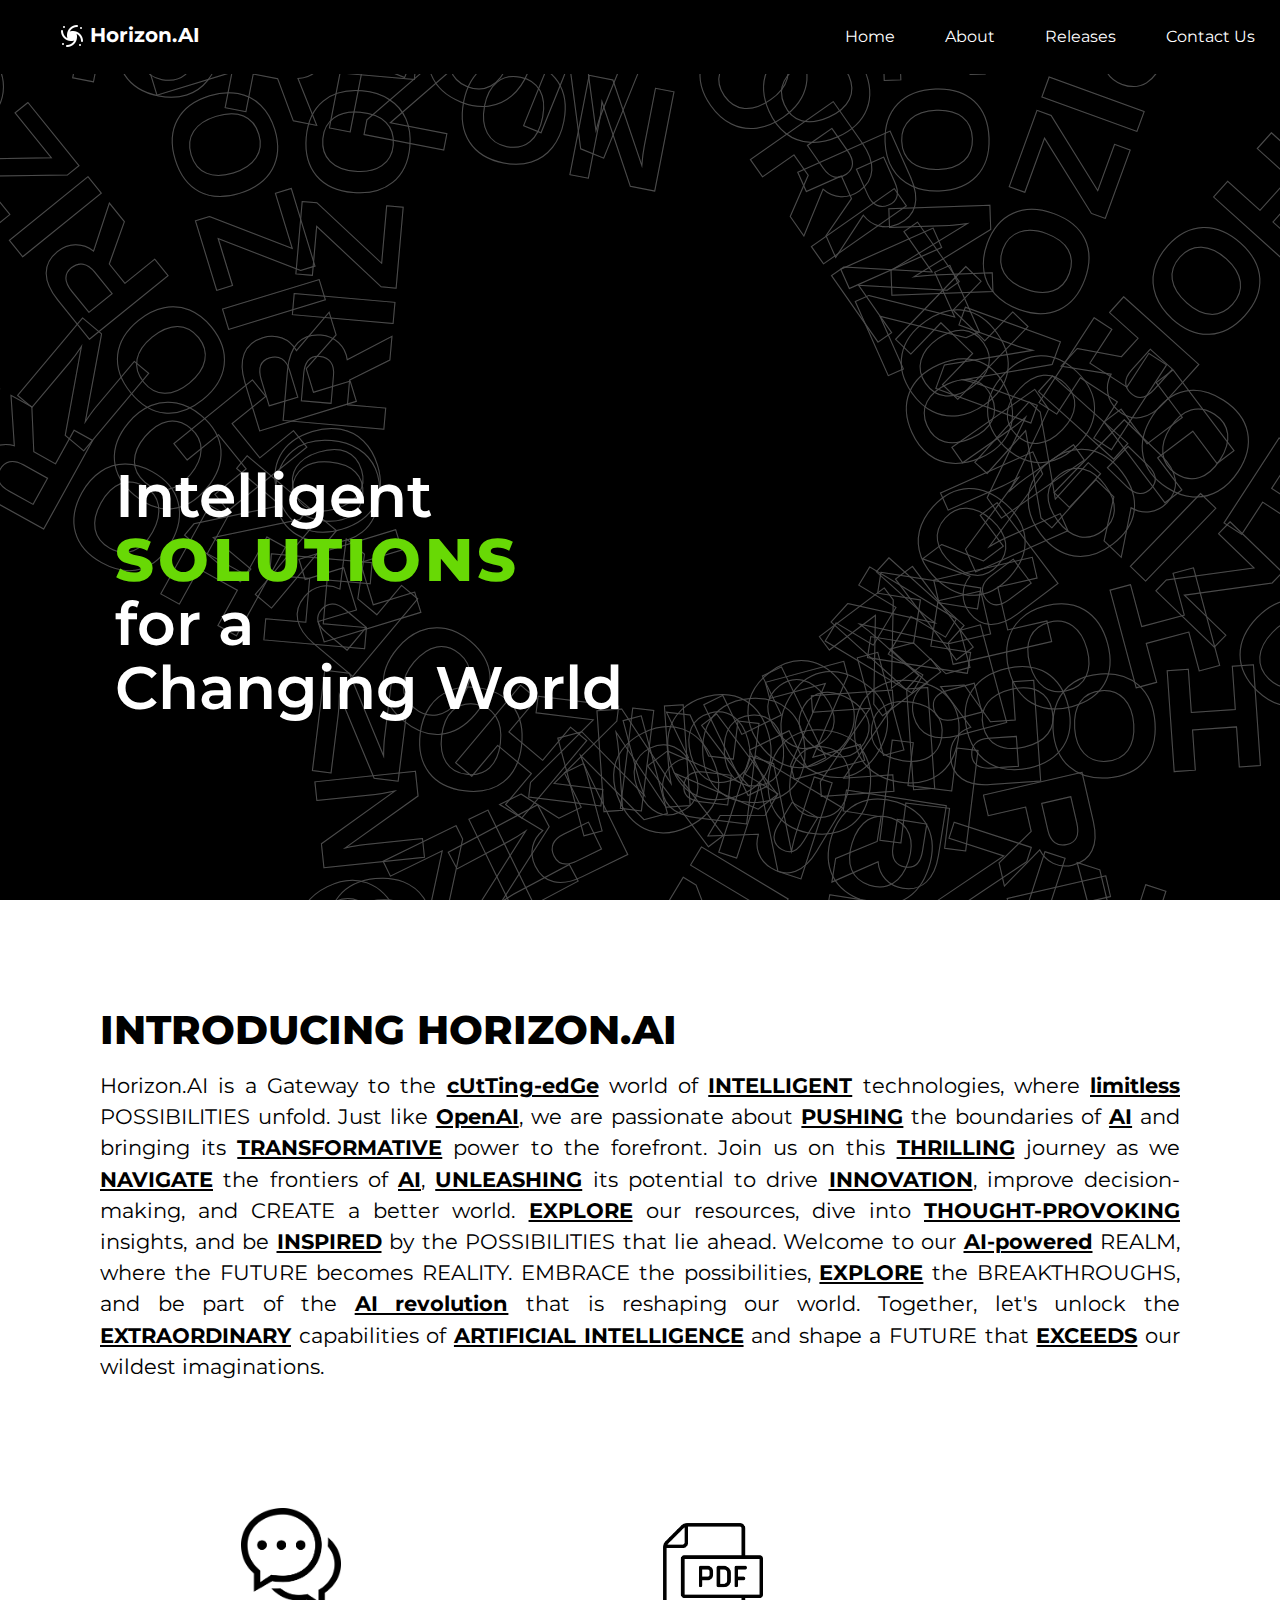
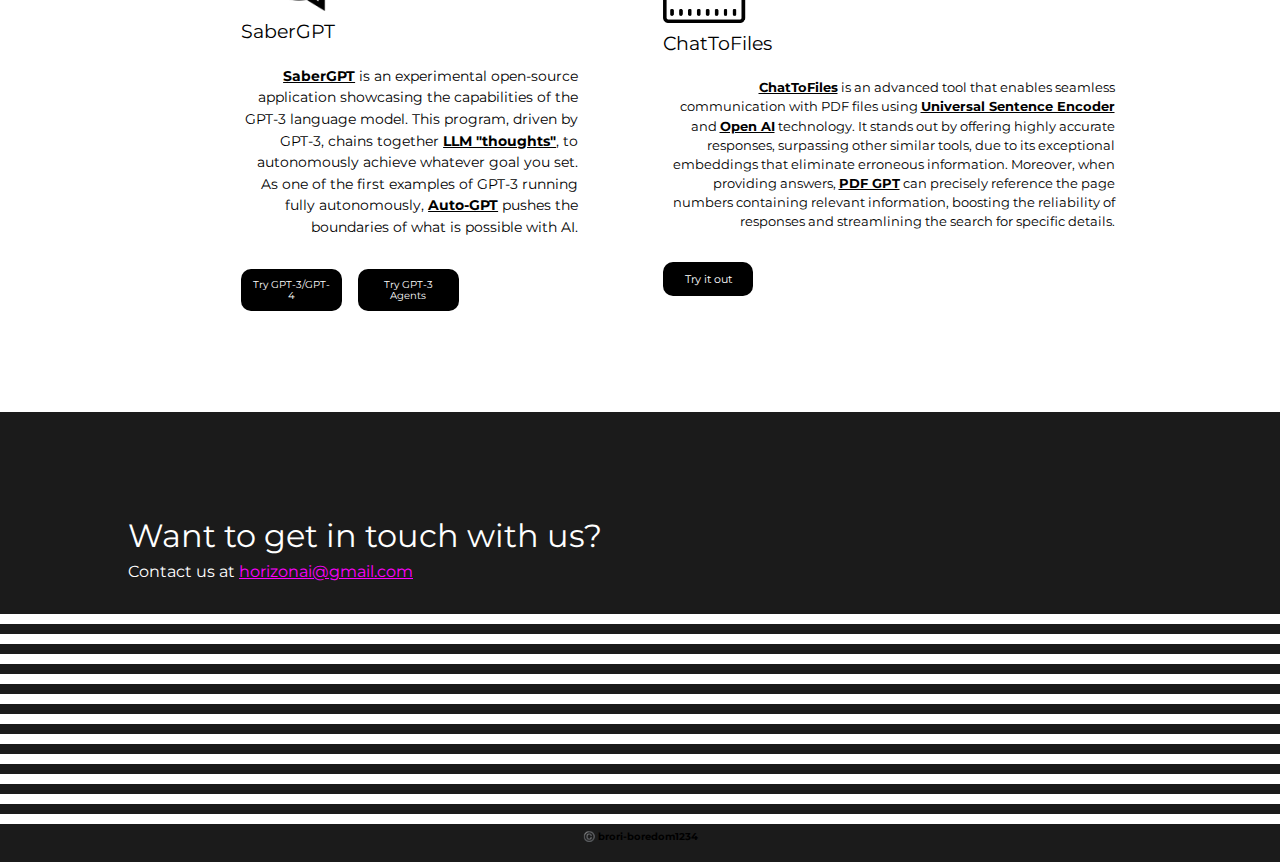
==== commit 6cfa78f9: "--impr" ====
--- a/index.html
+++ b/index.html
@@ -6,7 +6,6 @@
     <meta http-equiv="X-UA-Compatible" content="IE=edge" />
     <meta name="viewport" content="width=device-width, initial-scale=1.0" />
     <link rel="stylesheet" href="home.css" />
-    <link rel="stylesheet" href="banner.css" />
     <title>Horizon.AI</title>
   </head>
   <body>
@@ -48,16 +47,6 @@
     </section>
     <section class="intro" id="about">
       <h1>INTRODUCING HORIZON.AI</h1>
-      <div class="bg-text-container">
-        <div class="animate-text">
-          <span id="slides">HORIZON&nbsp;</span>
-          <span id="slides">HORIZON&nbsp;</span>
-        </div>
-        <div class="animate-text left">
-          <span id="slides">HORIZON&nbsp;</span>
-          <span id="slides">HORIZON&nbsp;</span>
-        </div>
-      </div>
       <p>
         Horizon.AI is a Gateway to the <u><b>cUtTing-edGe</b></u> world of
         <u><b>INTELLIGENT</b></u> technologies, where
--- a/home.css
+++ b/home.css
@@ -1,17 +1,17 @@
-@import url("https://fonts.googleapis.com/css?family=Montserrat:300,400,600,700,800");
+@import url('https://fonts.googleapis.com/css?family=Montserrat:300,400,600,700,800');
 @import "compass/css3";
 
 html,
 body {
   padding: 0;
   margin: 0;
-  font-family: "Montserrat", sans-serif;
+  font-family: 'Montserrat', sans-serif;
   scroll-behavior: smooth;
 }
 
 /* Hide the default scroll bar */
 body::-webkit-scrollbar {
-  width: 0em;
+  width: 0.0em;
   background-color: transparent;
 }
 
@@ -24,6 +24,7 @@
 body::-webkit-scrollbar-thumb {
   background-color: transparent;
 }
+
 
 .fullscreen-video {
   width: 100%;
@@ -96,266 +97,254 @@
   display: block;
 }
 
-.intro {
-  text-align: justify;
-  padding-left: 100px;
-  padding-right: 100px;
-  padding-top: 50px;
-}
-
-.intro h1 {
-  padding-top: 50px;
-  padding-bottom: 10px;
-  font-size: 2.5rem;
-  font-weight: 800;
-  font-family: "Montserrat", sans-serif;
-}
-
-.intro p {
-  font-size: 1.3rem;
-  padding-bottom: 30px;
-}
-
-.info {
-  padding: 25px;
-  height: 600px;
-  display: flex;
-  padding-top: 40px;
-  padding-bottom: 70px;
-  padding-left: 100px;
-}
-.para {
-  width: 80%;
-  margin: 0 auto;
-  display: flex;
-  justify-content: center;
-  align-items: center;
-}
-.p1,
-.p2 {
-  padding: 25px;
-  padding-top: 50px;
-}
-.p2 {
-  padding-left: 60px;
-}
-.p1 h3,
-.p2 h3 {
-  padding-bottom: 20px;
-}
-.p1 p {
-  text-align: justify;
-  font-size: 0.9rem;
-}
-.p2 p {
-  text-align: justify;
-  font-size: 0.8rem;
-}
-.btn {
-  width: 30%;
-  padding: 10px;
-  margin-top: 30px;
-  border-radius: 10px;
-  border: none;
-  background: #000000;
-  cursor: pointer;
-  transition: 0.8s;
-  color: white;
-  font-size: 0.6rem;
-}
-.btn a {
-  color: white;
-  text-decoration: none;
-}
-.btn:hover {
-  font-size: 0.9rem;
-}
-
-.image-resize {
-  width: 100px;
-  height: auto;
-}
-
-.btn-1 {
-  width: 20%;
-  padding: 10px;
-  margin-top: 30px;
-  border-radius: 10px;
-  border: none;
-  background: #000000;
-  cursor: pointer;
-  transition: 0.8s;
-  color: white;
-  font-size: 0.7rem;
-}
-.btn-1 a {
-  color: white;
-  text-decoration: none;
-}
-.btn-1:hover {
-  font-size: 0.9rem;
-}
-
-*,
-*:before,
-*:after {
-  -moz-box-sizing: border-box;
-  -webkit-box-sizing: border-box;
-  box-sizing: border-box;
-}
-
-::selection {
-  background: #000;
-  color: #aaf;
-}
-.alternate ::selection {
-  background: #02aeef;
-  color: #000;
-}
-
-body {
-  margin: 0;
-  padding: 0;
-  height: 2000px;
-  font-size: 16px;
-  line-height: 1.5;
-}
-
-ul,
-li,
-h1,
-h2,
-h3,
-h4,
-h5,
-h6,
-p,
-a {
-  font-family: "Montserrat", sans-serif;
-  font-weight: 400;
-  margin: 0;
-  padding: 0;
-}
-.logo {
-  display: inline-block;
-  vertical-align: middle;
-  padding-left: 80px;
-}
-.logo h3 {
-  display: inline-block;
-  margin-left: 10px; /* Adjust the spacing between the image and heading as needed */
-  font-size: 20px;
-  font-family: "Montserrat", sans-serif;
-  font-weight: bold;
-}
-#img {
-  position: absolute;
-  padding-top: 24px;
-  left: 60px;
-}
-.inner {
-  width: 100%;
-  position: flex;
-  margin: 0 auto;
-}
-
-header {
-  position: fixed;
-  width: 100%;
-  background: #000;
-  transition: 0.7s all;
-  z-index: 100;
-}
-
-header.alt-header {
-  background: #fff;
-}
-
-.alt-header a {
-  color: #222222;
-}
-
-body.header-fixed header {
-  position: fixed;
-  top: 0;
-  right: 0;
-  padding-top: 0;
-  width: 100%;
-  z-index: 2;
-}
-
-li {
-  list-style: none;
-}
-
-nav {
-  overflow: hidden;
-}
-
-nav ul {
-  float: right;
-}
-
-nav li {
-  display: inline;
-  float: left;
-}
-
-nav a {
-  display: inline-block;
-  color: #fff;
-  text-decoration: none;
-  padding: 25px;
-  transition: 0.3s all;
-}
-
-nav a:hover {
-  text-decoration: underline;
-}
-
-.logo {
-  float: left;
-  color: #fff;
-  font-size: 50px;
-  line-height: 50px;
-  transition: 0.7s all;
-}
-
-footer {
-  background-color: #1b1b1b;
-  height: 50vh;
-}
-.footer {
-  width: 80%;
-  margin: 0 auto;
-  color: #fff;
-  padding: 100px 0 20px;
-}
-
-#canvas {
-  background-color: rgb(0, 0, 0);
-  filter: brightness(0.3);
-}
-
-#blink:after {
-  content: "_";
-  opacity: 0;
-  animation: cursor 1s infinite;
-}
-@keyframes cursor {
-  0% {
+.intro{
+    text-align: justify;
+    padding-left: 100px;
+    padding-right: 100px;
+    padding-top: 50px;
+}
+
+.intro h1{
+    padding-top: 50px;
+    padding-bottom: 10px;
+    font-size: 2.5rem;
+    font-weight: 800;
+    font-family: 'Montserrat', sans-serif;
+}
+
+.intro p{
+    font-size: 1.3rem;
+    padding-bottom: 30px;
+}
+
+.info{
+    padding: 25px;
+    height: 600px;
+    display: flex;
+    padding-top: 40px;
+    padding-bottom: 70px;
+    padding-left: 100px;
+  }
+  .para{
+    width: 80%;
+    margin: 0 auto;
+    display: flex;
+    justify-content: center;
+    align-items: center;
+  }
+  .p1, .p2{
+    padding: 25px;
+    padding-top: 50px;
+    
+  }
+.p2{
+    padding-left:60px;
+}
+  .p1 h3, .p2 h3{
+    padding-bottom: 20px;
+  }
+  .p1 p{
+    text-align: justify;
+    font-size: 0.9rem;
+  }
+  .p2 p{
+    text-align: justify;
+    font-size: 0.8rem;
+  }
+  .btn{
+    width: 30%;
+    padding: 10px;
+    margin-top: 30px;
+    border-radius: 10px;
+    border: none;
+    background: #000000;
+    cursor: pointer;
+    transition: .8s;
+    color: white;
+    font-size: 0.6rem;
+  }
+  .btn a{
+    color: white;
+    text-decoration: none;
+  }
+  .btn:hover{
+    font-size: 0.7rem;
+    text-decoration: underline;
+  }
+ 
+  .image-resize {
+    width: 100px;
+    height: auto;
+  }
+
+  .btn-1{
+    width: 20%;
+    padding: 10px;
+    margin-top: 30px;
+    border-radius: 10px;
+    border: none;
+    background: #000000;
+    cursor: pointer;
+    transition: .8s;
+    color: white;
+    font-size: 0.7rem;
+  }
+  .btn-1 a{
+    color: white;
+    text-decoration: none;
+  }
+  .btn-1:hover{
+    font-size: 0.9rem;
+    text-decoration: underline;
+  }
+
+  *, *:before, *:after {
+    -moz-box-sizing: border-box; -webkit-box-sizing: border-box; box-sizing: border-box;
+  }
+  
+  ::selection {
+    background: #000;
+    color: #aaf;
+  }
+  .alternate ::selection {
+    background: #02aeef;
+    color: #000;
+  }
+  
+  body {
+    margin: 0;
+    padding: 0;
+    height: 2000px;
+    font-size: 16px;
+    line-height: 1.5;
+  }
+  
+  ul, li, h1, h2, h3, h4, h5, h6, p, a {
+    font-family: 'Montserrat', sans-serif;
+    font-weight: 400;
+    margin: 0;
+    padding: 0;
+  }
+  .logo {
+    display: inline-block;
+    vertical-align: middle;
+    padding-left: 80px;
+  }
+  .logo h3 {
+    display: inline-block;
+    margin-left: 10px; /* Adjust the spacing between the image and heading as needed */
+    font-size: 20px;
+    font-family: 'Montserrat', sans-serif;
+    font-weight: bold;
+  }
+#img{
+    position: absolute;
+    padding-top: 24px;
+    left: 60px;
+}
+  .inner {
+    width: 100%;
+    position: flex;
+    margin: 0 auto;
+  }
+  
+  header {
+    position: fixed;
+    width: 100%;
+    background: #000;
+    transition: 0.7s all;
+    z-index: 100;
+  }
+  
+  header.alt-header {
+    background: #fff;
+  }
+  
+  .alt-header a {
+    color: #222222;
+  }
+  
+  body.header-fixed header {
+    position: fixed;
+    top: 0;
+    right: 0;
+    padding-top: 0;
+    width: 100%;
+    z-index: 2;
+  }
+  
+  li {
+    list-style: none;
+  }
+  
+  nav {
+    overflow: hidden;
+  }
+  
+  nav ul {
+    float: right;
+  }
+  
+  nav li {
+    display: inline;
+    float: left;
+  }
+  
+  nav a {
+    display: inline-block;
+    color: #fff;
+    text-decoration: none;
+    padding: 25px;
+    transition: 0.3s all;
+  }
+  
+  nav a:hover {
+    text-decoration: underline;
+  }
+  
+  .logo {
+    float: left;
+    color: #fff;
+    font-size: 50px;
+    line-height: 50px;
+    transition: 0.7s all;
+  }
+
+  footer{
+    background-color: #1b1b1b;
+    height: 50vh;
+   }
+   .footer{
+     width: 80%;
+     margin: 0 auto;
+     color: #fff;
+     padding: 100px 0 20px;
+   }
+
+   #canvas {
+    background-color: rgb(0, 0, 0);
+    filter: brightness(0.3);
+  }
+
+  #blink:after {
+    content:"_";
     opacity: 0;
-  }
-  40% {
-    opacity: 1;
-  }
-  50% {
-    opacity: 0;
-  }
-  90% {
-    opacity: 1;
-  }
-  100% {
-    opacity: 0;
-  }
-}
+    animation: cursor 1s infinite;
+  }
+  @keyframes cursor {
+    0% {
+      opacity: 0;
+    }
+    40% {
+      opacity: 1;
+    }
+    50% {
+      opacity: 0;
+    }
+    90% {
+      opacity: 1;
+    }
+    100% {
+      opacity: 0;
+    }
+  }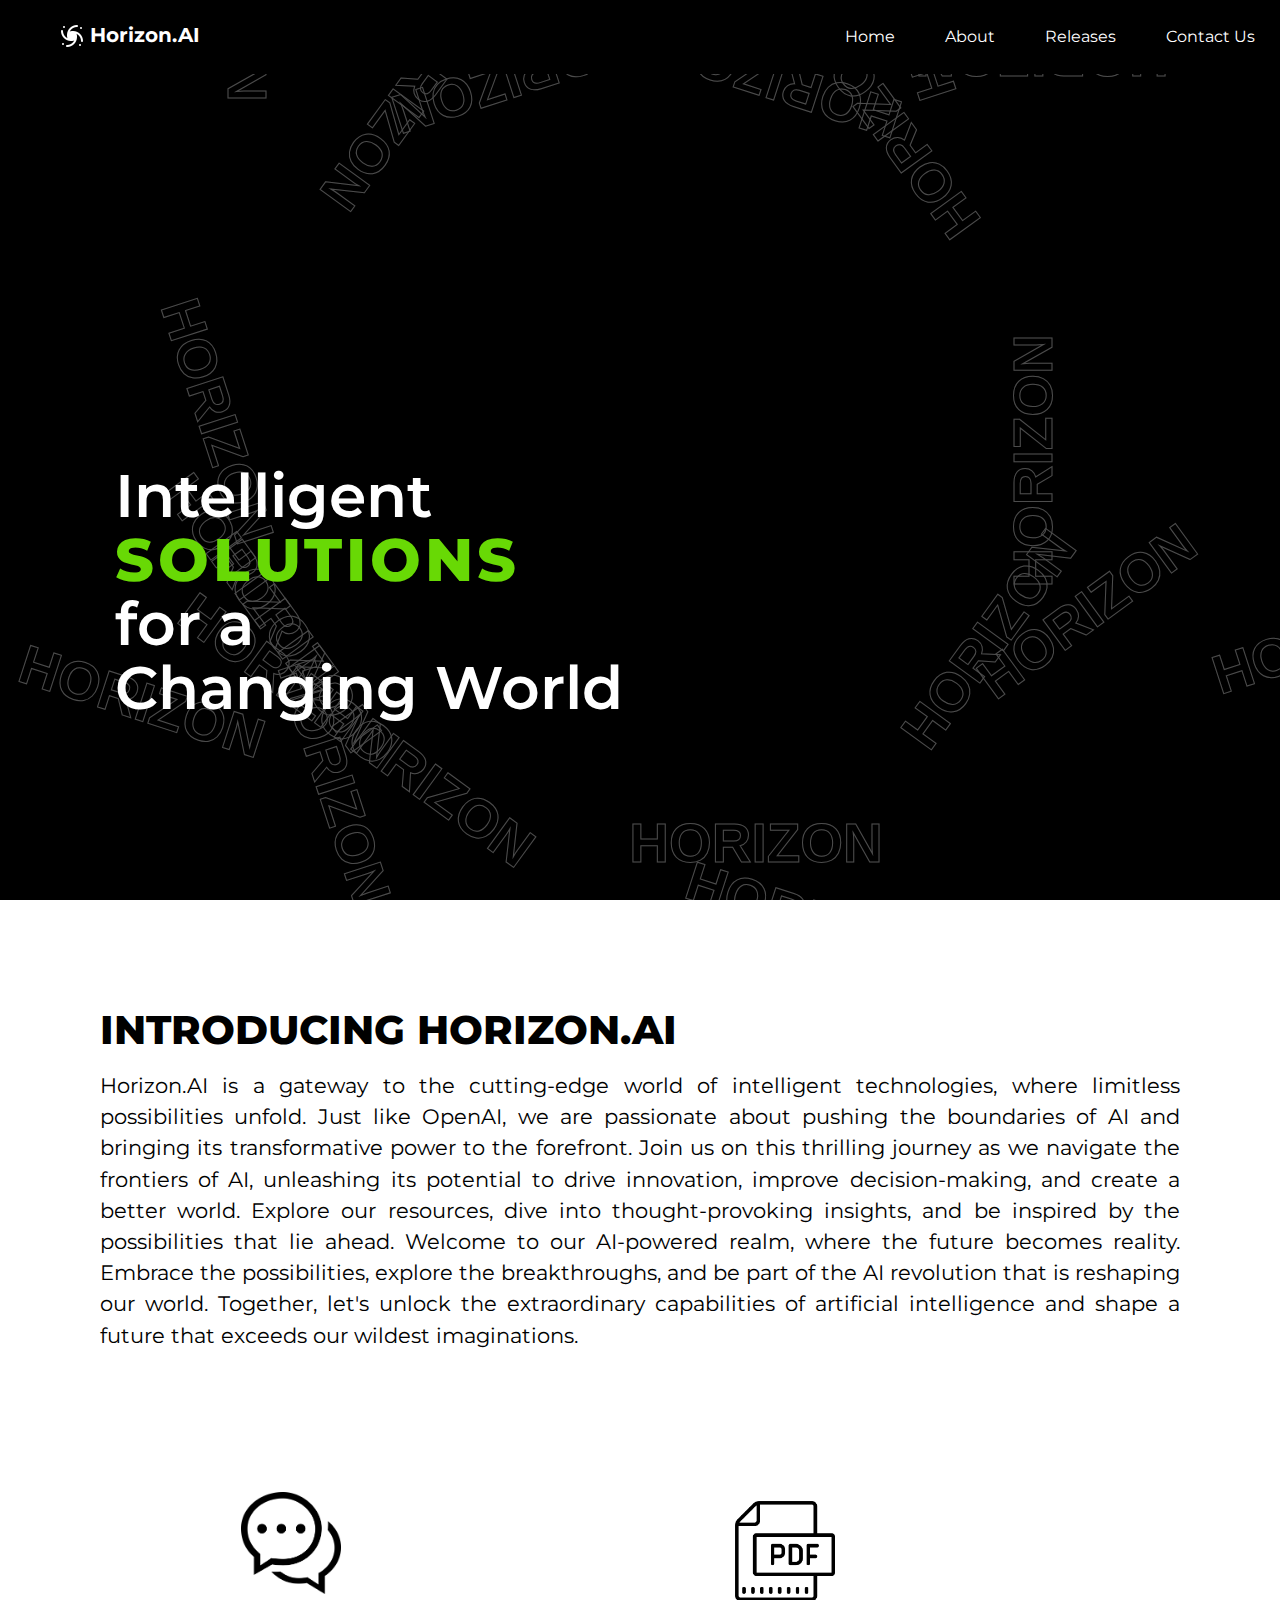
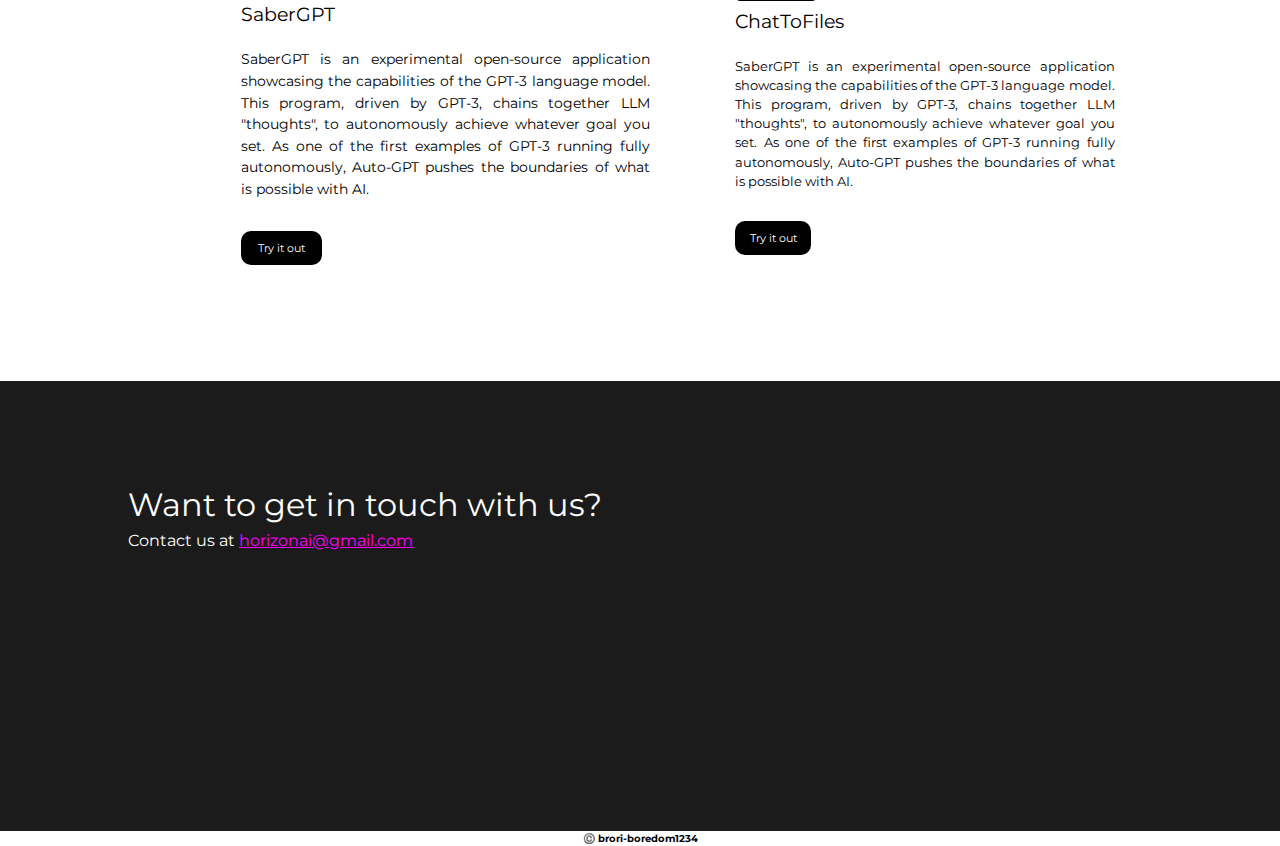
==== commit 16469c74: "--remove" ====
--- a/index.html
+++ b/index.html
@@ -48,26 +48,19 @@
     <section class="intro" id="about">
       <h1>INTRODUCING HORIZON.AI</h1>
       <p>
-        Horizon.AI is a Gateway to the <u><b>cUtTing-edGe</b></u> world of
-        <u><b>INTELLIGENT</b></u> technologies, where
-        <u><b>limitless</b></u> POSSIBILITIES unfold. Just like
-        <u><b>OpenAI</b></u
-        >, we are passionate about <u><b>PUSHING</b></u> the boundaries of
-        <u><b>AI</b></u> and bringing its <u><b>TRANSFORMATIVE</b></u> power to
-        the forefront. Join us on this <u><b>THRILLING</b></u> journey as we
-        <u><b>NAVIGATE</b></u> the frontiers of <u><b>AI</b></u
-        >, <u><b>UNLEASHING</b></u> its potential to drive
-        <u><b>INNOVATION</b></u
-        >, improve decision-making, and CREATE a better world.
-        <u><b>EXPLORE</b></u> our resources, dive into
-        <u><b>THOUGHT-PROVOKING</b></u> insights, and be
-        <u><b>INSPIRED</b></u> by the POSSIBILITIES that lie ahead. Welcome to
-        our <u><b>AI-powered</b></u> REALM, where the FUTURE becomes REALITY.
-        EMBRACE the possibilities, <u><b>EXPLORE</b></u> the BREAKTHROUGHS, and
-        be part of the <u><b>AI revolution</b></u> that is reshaping our world.
-        Together, let's unlock the <u><b>EXTRAORDINARY</b></u> capabilities of
-        <u><b>ARTIFICIAL INTELLIGENCE</b></u> and shape a FUTURE that
-        <u><b>EXCEEDS</b></u> our wildest imaginations.
+        Horizon.AI is a gateway to the cutting-edge world of intelligent
+        technologies, where limitless possibilities unfold. Just like OpenAI, we
+        are passionate about pushing the boundaries of AI and bringing its
+        transformative power to the forefront. Join us on this thrilling journey
+        as we navigate the frontiers of AI, unleashing its potential to drive
+        innovation, improve decision-making, and create a better world. Explore
+        our resources, dive into thought-provoking insights, and be inspired by
+        the possibilities that lie ahead. Welcome to our AI-powered realm, where
+        the future becomes reality. Embrace the possibilities, explore the
+        breakthroughs, and be part of the AI revolution that is reshaping our
+        world. Together, let's unlock the extraordinary capabilities of
+        artificial intelligence and shape a future that exceeds our wildest
+        imaginations.
       </p>
     </section>
     <section class="info" id="releases">
@@ -75,41 +68,30 @@
         <div class="p1">
           <img src="sabergpt.png" alt="saber" class="image-resize" />
           <h3>SaberGPT</h3>
-          <p style="text-align: right">
-            <u><b>SaberGPT</b></u> is an experimental open-source application
-            showcasing the capabilities of the GPT-3 language model. This
-            program, driven by GPT-3, chains together
-            <u><b>LLM "thoughts"</b></u
-            >, to autonomously achieve whatever goal you set. As one of the
-            first examples of GPT-3 running fully autonomously,
-            <u><b>Auto-GPT</b></u> pushes the boundaries of what is possible
-            with AI.
+          <p>
+            SaberGPT is an experimental open-source application showcasing the
+            capabilities of the GPT-3 language model. This program, driven by
+            GPT-3, chains together LLM "thoughts", to autonomously achieve
+            whatever goal you set. As one of the first examples of GPT-3 running
+            fully autonomously, Auto-GPT pushes the boundaries of what is
+            possible with AI.
           </p>
           <button class="btn">
             <a href="https://horizon-ai.vercel.app/" target="_blank"
-              >Try GPT-3/GPT-4</a
+              >Try it out</a
             ></button
           >&nbsp;&nbsp;&nbsp;
-          <button class="btn">
-            <a href="http://localhost:9200/#/" target="_blank"
-              >Try GPT-3 Agents</a
-            >
-          </button>
         </div>
         <div class="p2">
           <img src="chattofiles.png" alt="chattofiles" class="image-resize" />
           <h3>ChatToFiles</h3>
-          <p style="text-align: right">
-            <u><b>ChatToFiles</b></u> is an advanced tool that enables seamless
-            communication with PDF files using
-            <u><b>Universal Sentence Encoder</b></u> and
-            <u><b>Open AI</b></u> technology. It stands out by offering highly
-            accurate responses, surpassing other similar tools, due to its
-            exceptional embeddings that eliminate erroneous information.
-            Moreover, when providing answers, <u><b>PDF GPT</b></u> can
-            precisely reference the page numbers containing relevant
-            information, boosting the reliability of responses and streamlining
-            the search for specific details.
+          <p>
+            SaberGPT is an experimental open-source application showcasing the
+            capabilities of the GPT-3 language model. This program, driven by
+            GPT-3, chains together LLM "thoughts", to autonomously achieve
+            whatever goal you set. As one of the first examples of GPT-3 running
+            fully autonomously, Auto-GPT pushes the boundaries of what is
+            possible with AI.
           </p>
           <button class="btn-1">
             <a href="https://chat-to-files.vercel.app/" target="_blank"
@@ -132,36 +114,19 @@
     </div>
 
     <div class="design"></div>
-
-    <style>
-      .design {
-        width: 100%;
-        height: 50%;
-        position: relative;
-        background: linear-gradient(
-          to bottom,
-          transparent 0,
-          transparent 50%,
-          white 50%,
-          white
-        );
-        background-size: 100% 20px;
-        background-repeat: repeat-y;
-      }
-    </style>
-    <p
-      id="copyright"
-      style="
-        font-size: 10px;
-        color: black;
-        font-weight: 700;
-        display: flex;
-        justify-content: center;
-        align-items: center;
-      "
-    >
-      ©️ brori-boredom1234
-    </p>
   </footer>
+  <p
+    id="copyright"
+    style="
+      font-size: 10px;
+      color: black;
+      font-weight: 700;
+      display: flex;
+      justify-content: center;
+      align-items: center;
+    "
+  >
+    ©️ brori-boredom1234
+  </p>
   <script src="script.js"></script>
 </html>
--- a/home.css
+++ b/home.css
@@ -152,7 +152,7 @@
     font-size: 0.8rem;
   }
   .btn{
-    width: 30%;
+    width: 20%;
     padding: 10px;
     margin-top: 30px;
     border-radius: 10px;
@@ -161,14 +161,14 @@
     cursor: pointer;
     transition: .8s;
     color: white;
-    font-size: 0.6rem;
+    font-size: 0.7rem;
   }
   .btn a{
     color: white;
     text-decoration: none;
   }
   .btn:hover{
-    font-size: 0.7rem;
+    font-size: 0.9rem;
     text-decoration: underline;
   }
  
@@ -324,6 +324,8 @@
    #canvas {
     background-color: rgb(0, 0, 0);
     filter: brightness(0.3);
+    width: 100%;
+    height: 100%;
   }
 
   #blink:after {
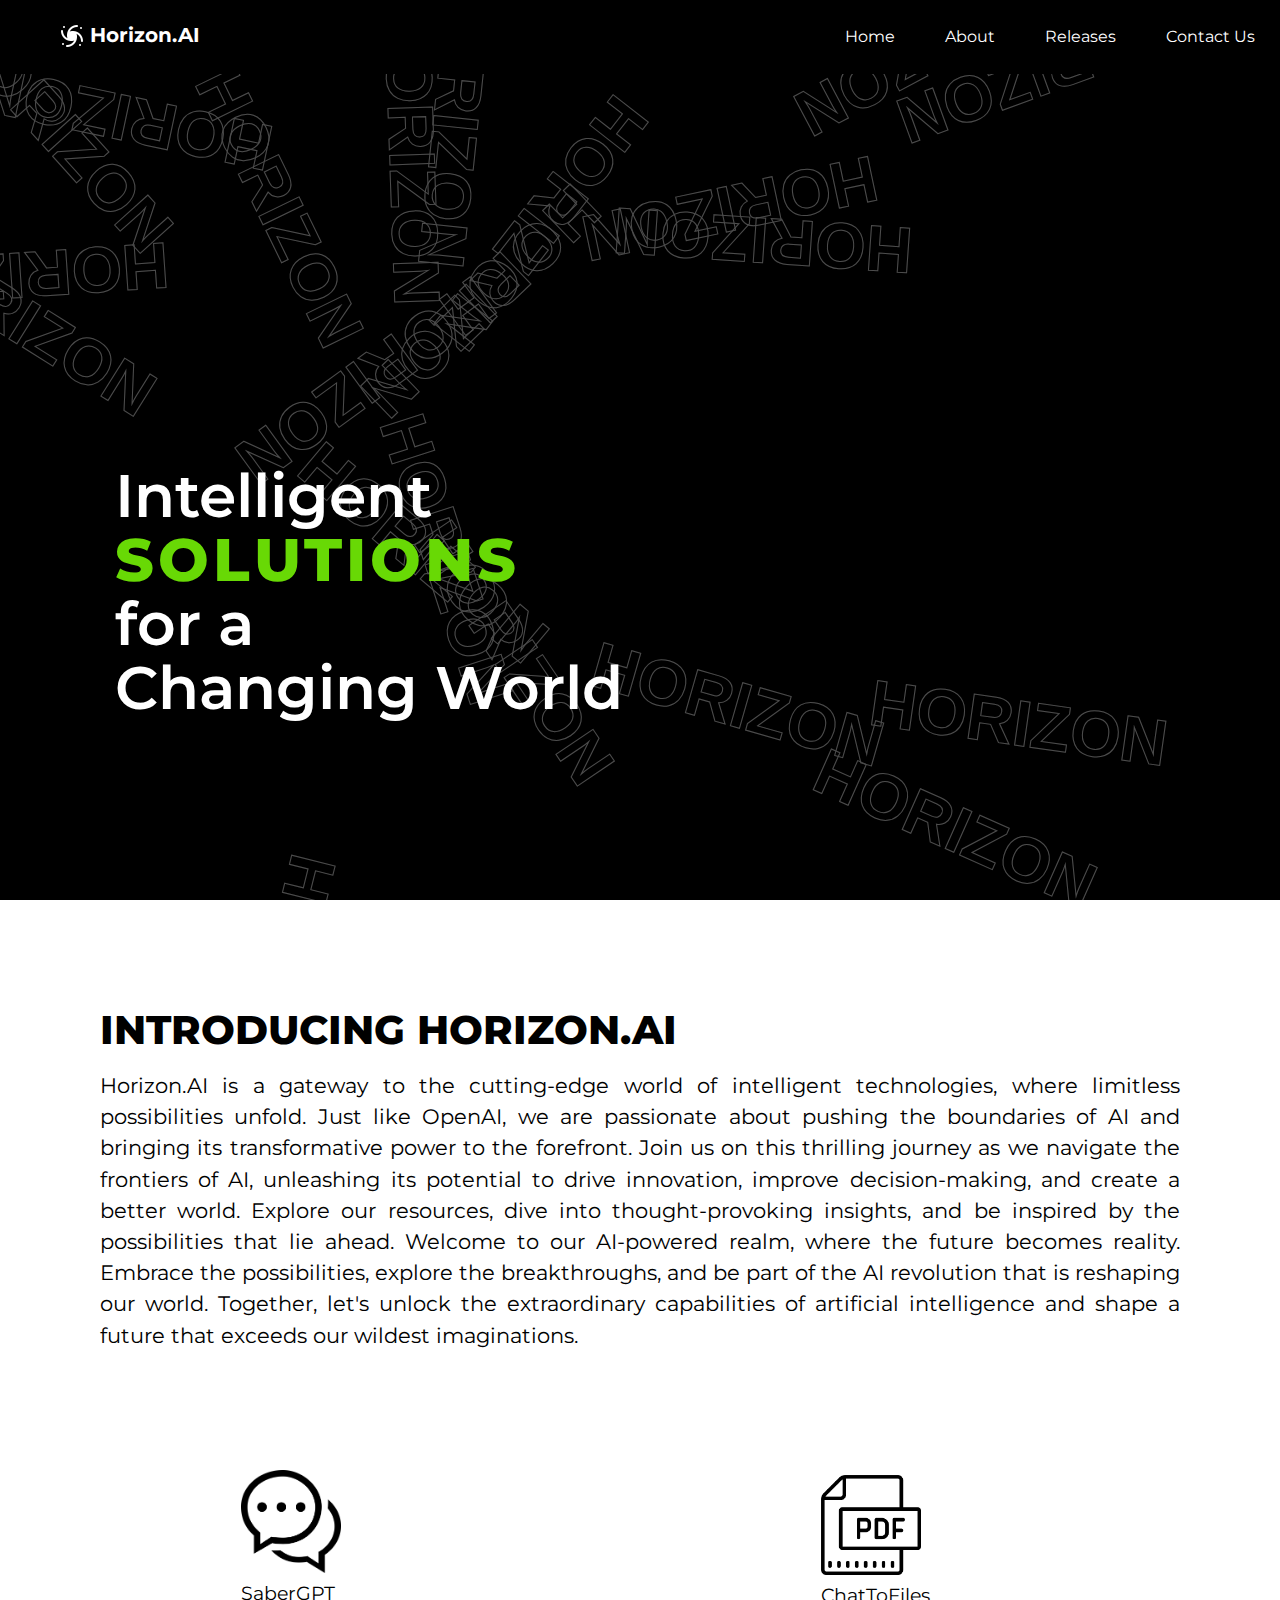
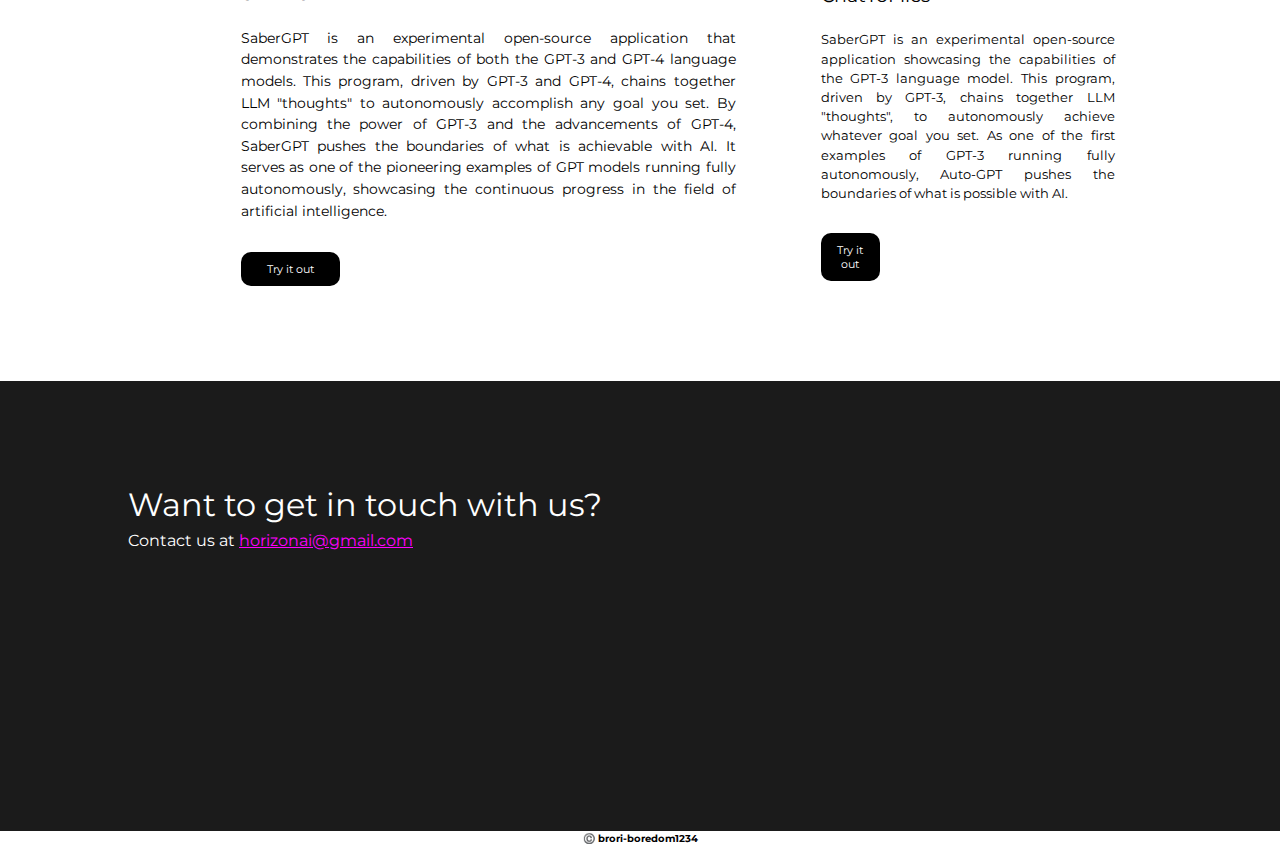
==== commit 07d56437: "--update Saber info" ====
--- a/index.html
+++ b/index.html
@@ -69,12 +69,15 @@
           <img src="sabergpt.png" alt="saber" class="image-resize" />
           <h3>SaberGPT</h3>
           <p>
-            SaberGPT is an experimental open-source application showcasing the
-            capabilities of the GPT-3 language model. This program, driven by
-            GPT-3, chains together LLM "thoughts", to autonomously achieve
-            whatever goal you set. As one of the first examples of GPT-3 running
-            fully autonomously, Auto-GPT pushes the boundaries of what is
-            possible with AI.
+            SaberGPT is an experimental open-source application that
+            demonstrates the capabilities of both the GPT-3 and GPT-4 language
+            models. This program, driven by GPT-3 and GPT-4, chains together LLM
+            "thoughts" to autonomously accomplish any goal you set. By combining
+            the power of GPT-3 and the advancements of GPT-4, SaberGPT pushes
+            the boundaries of what is achievable with AI. It serves as one of
+            the pioneering examples of GPT models running fully autonomously,
+            showcasing the continuous progress in the field of artificial
+            intelligence.
           </p>
           <button class="btn">
             <a href="https://horizon-ai.vercel.app/" target="_blank"
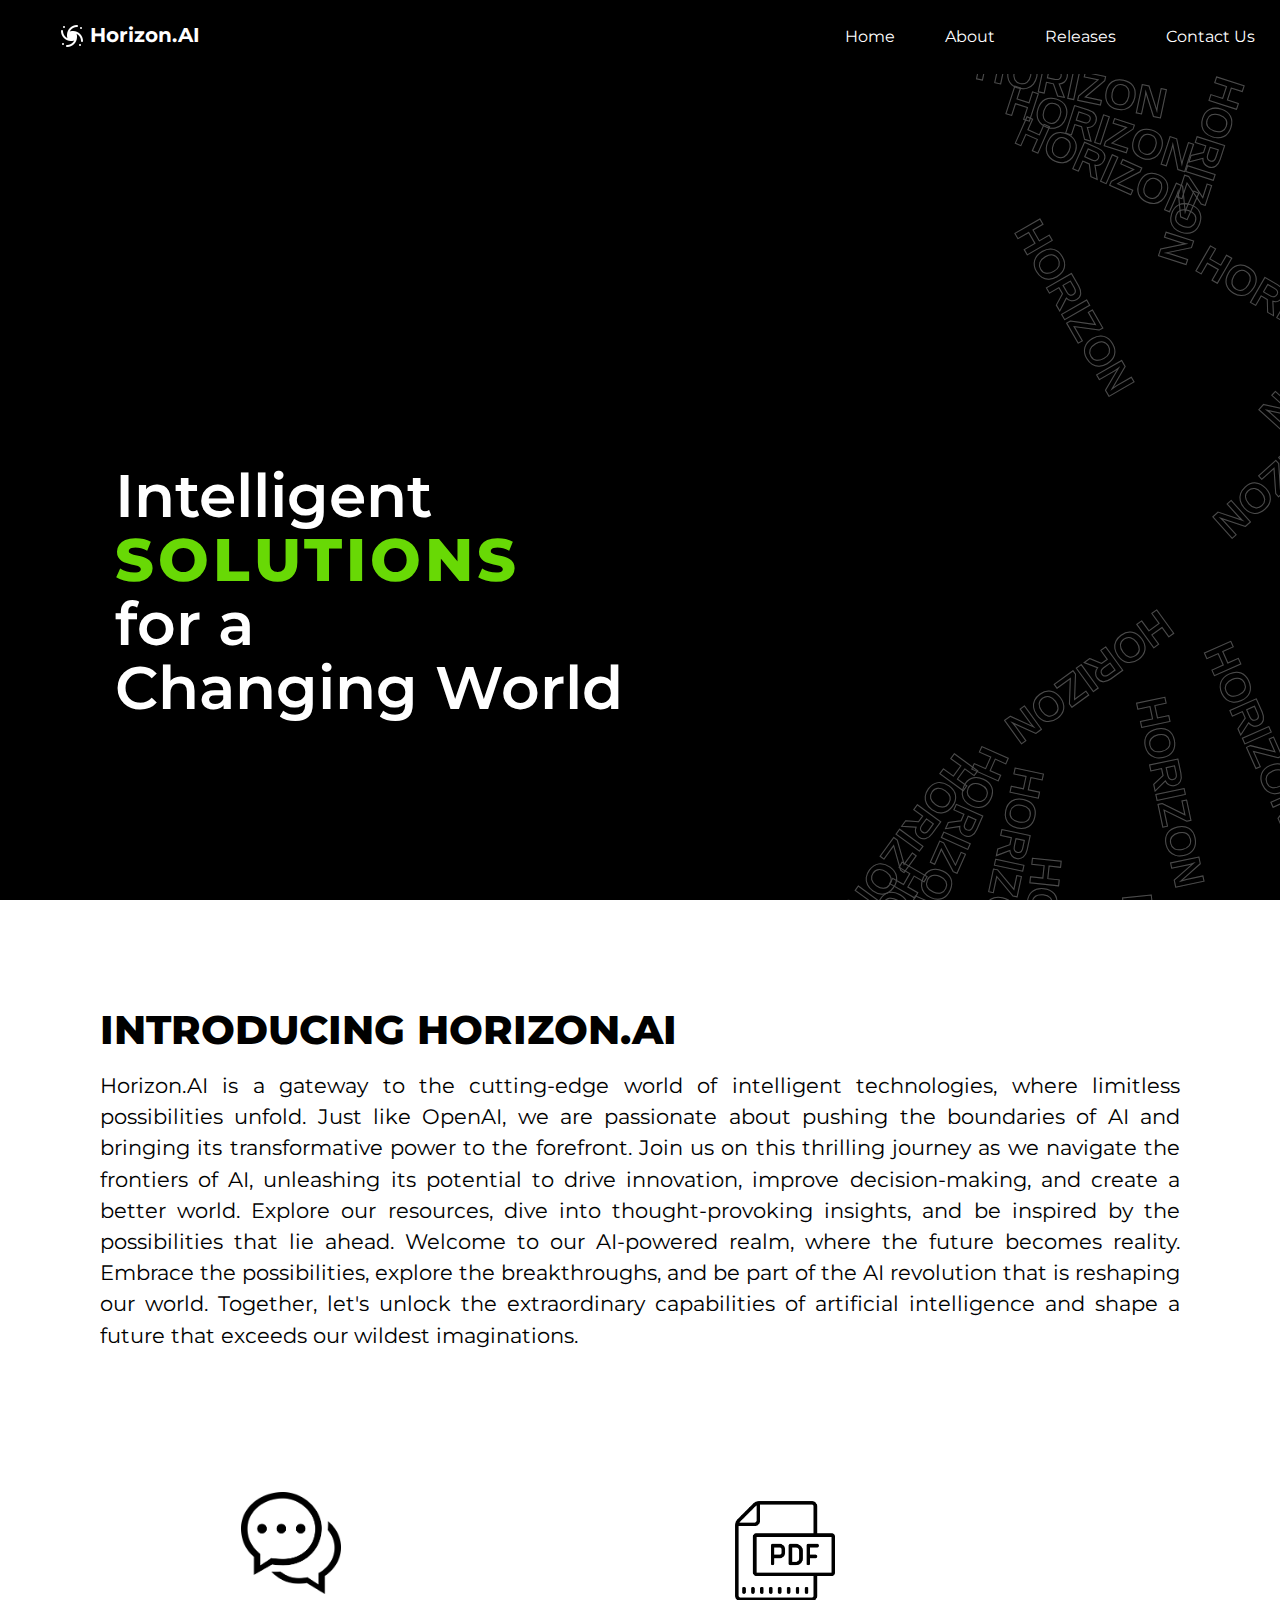
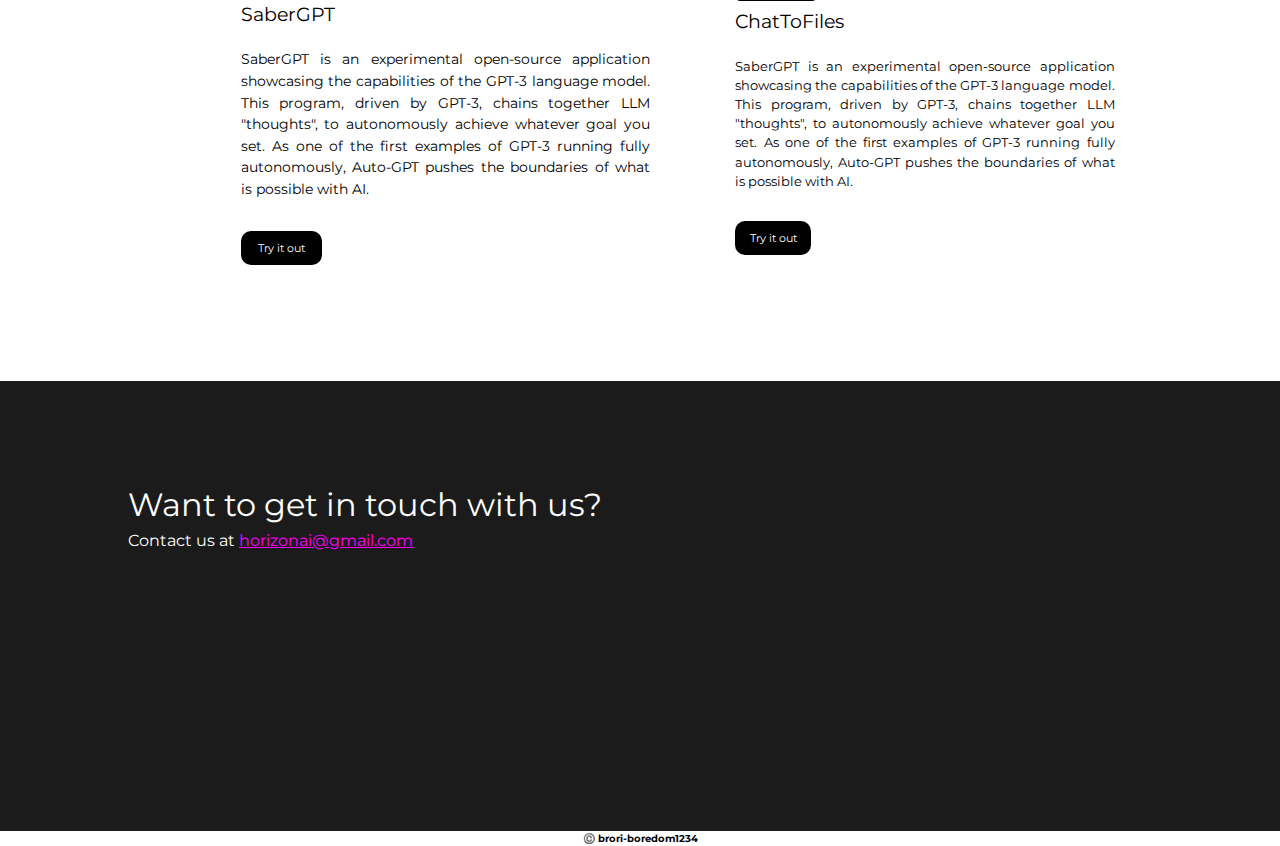
==== commit b540a798: "--" ====
--- a/index.html
+++ b/index.html
@@ -69,15 +69,12 @@
           <img src="sabergpt.png" alt="saber" class="image-resize" />
           <h3>SaberGPT</h3>
           <p>
-            SaberGPT is an experimental open-source application that
-            demonstrates the capabilities of both the GPT-3 and GPT-4 language
-            models. This program, driven by GPT-3 and GPT-4, chains together LLM
-            "thoughts" to autonomously accomplish any goal you set. By combining
-            the power of GPT-3 and the advancements of GPT-4, SaberGPT pushes
-            the boundaries of what is achievable with AI. It serves as one of
-            the pioneering examples of GPT models running fully autonomously,
-            showcasing the continuous progress in the field of artificial
-            intelligence.
+            SaberGPT is an experimental open-source application showcasing the
+            capabilities of the GPT-3 language model. This program, driven by
+            GPT-3, chains together LLM "thoughts", to autonomously achieve
+            whatever goal you set. As one of the first examples of GPT-3 running
+            fully autonomously, Auto-GPT pushes the boundaries of what is
+            possible with AI.
           </p>
           <button class="btn">
             <a href="https://horizon-ai.vercel.app/" target="_blank"
